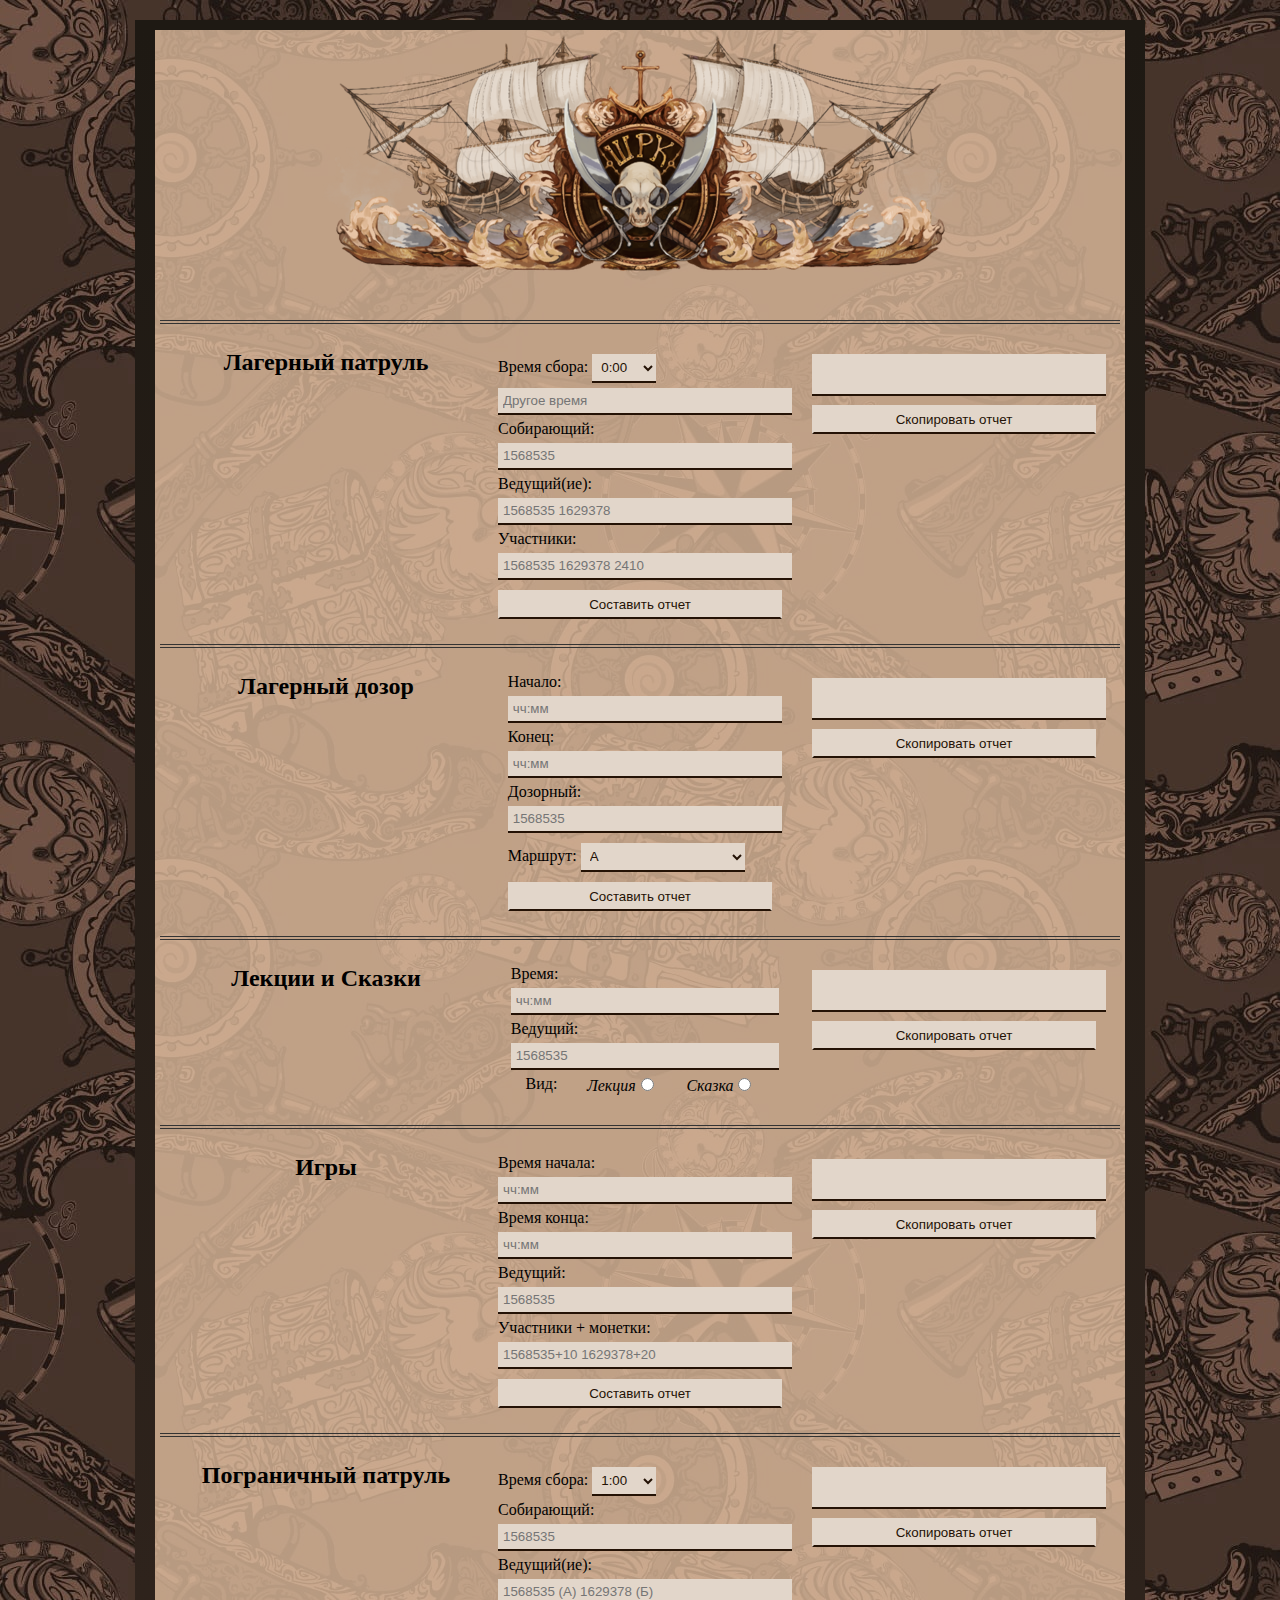
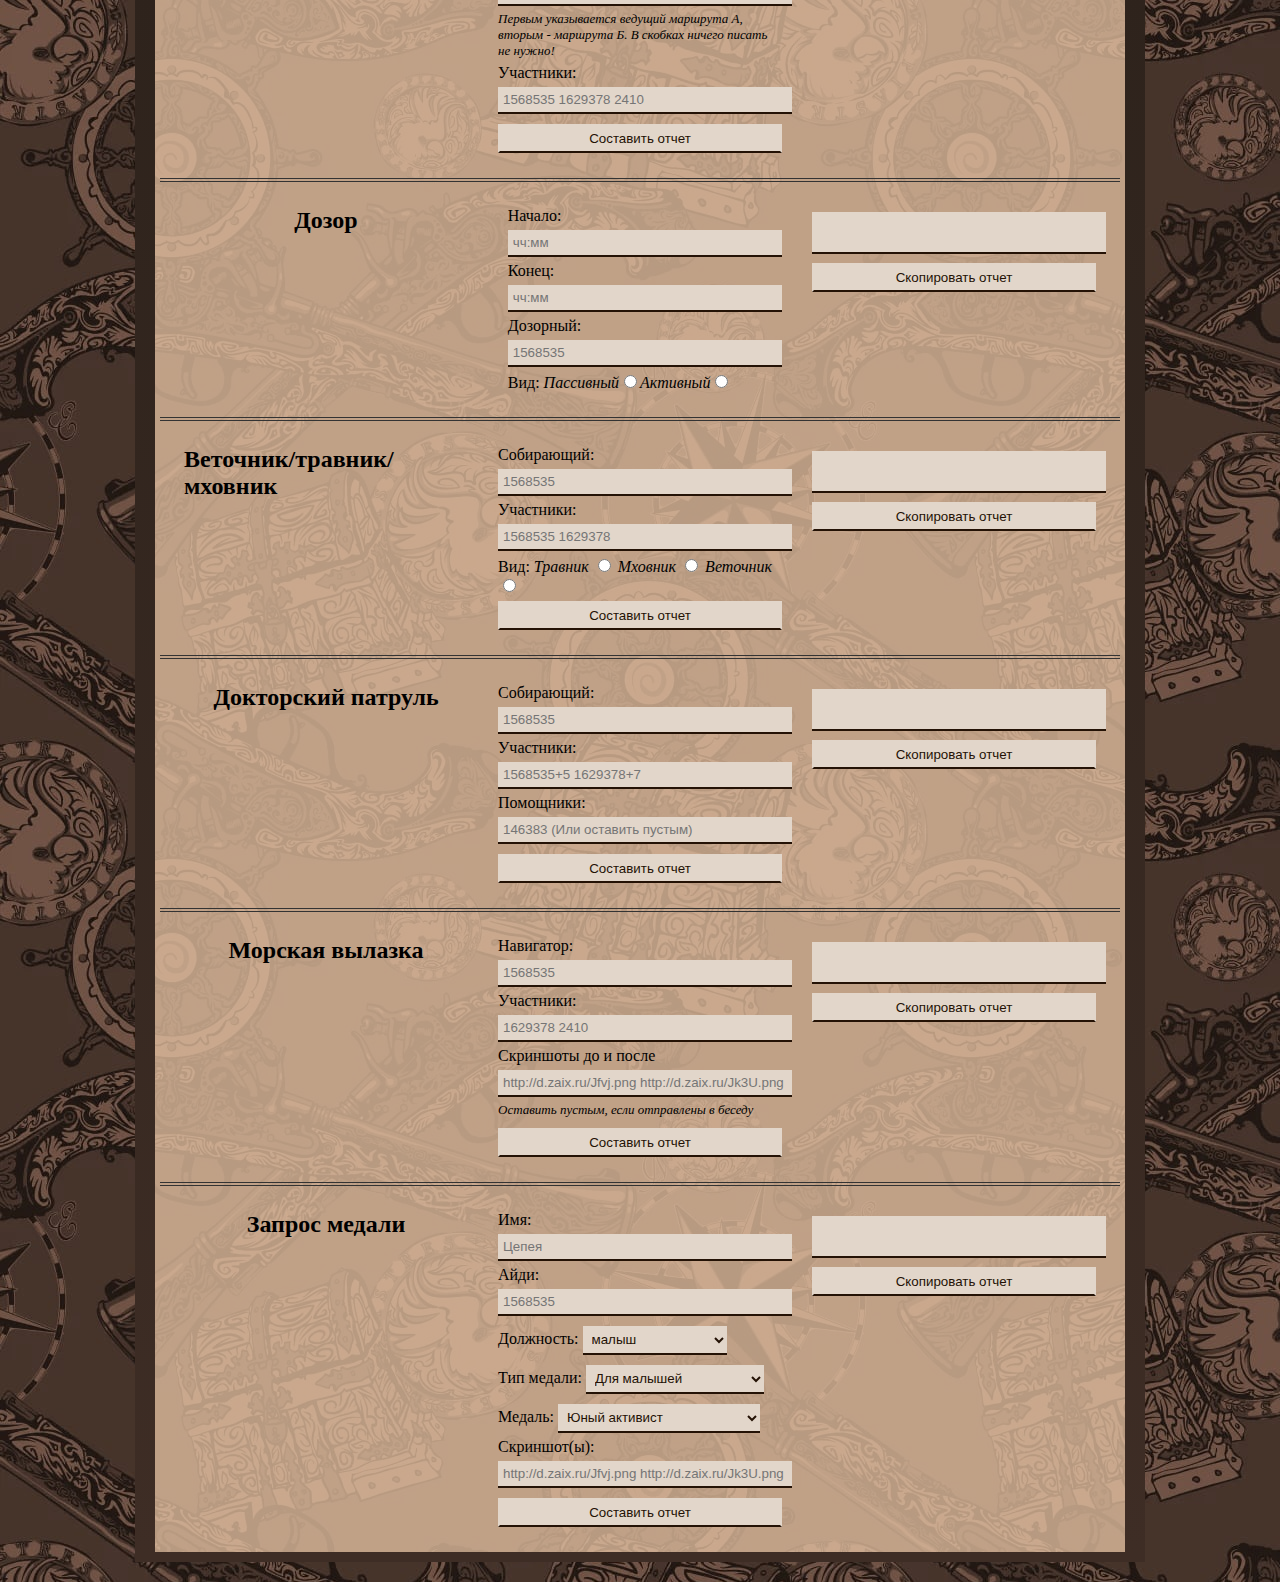
==== index.html @ 6988b965 "Add files via upload" ====
<!DOCTYPE html>
<html lang="en">
<head>
   <meta charset="UTF-8">
   <meta name="viewport" content="width=device-width, initial-scale=1.0">
   <title>Отчеты</title>
   <link rel="stylesheet" type="text/css" href="style.css">
</head>
<body>

<div class="main">
   <img src="img/logo.png">
   <hr>
<div class="contaner patrol"><h2>Лагерный патруль</h2>
   <div class="report">
      <label>Время сбора: <select id="time"></select><input id ='another-time' type="text" placeholder="Другое время"></label>
      <label>Собирающий: <input id='collect' type='text' placeholder="1568535"></label>
      <label>Ведущий(ие): <input id="leader" type="text" placeholder="1568535 1629378"></label>
      <label id="party-label">Участники: <input id='part' type="text" placeholder="1568535 1629378 2410"></label>
      <button id="pat-ok">Составить отчет</button>
   </div>
   <div>
      <textarea id="pat-report-rez"></textarea>
      <button id="pat-copy">Скопировать отчет</button>
   </div>
</div>
<hr>
<div class="contaner watch"><h2>Лагерный дозор</h2>
   <div class="report">
      <label>Начало: <input type="text" id="watch-start" placeholder="чч:мм"></label>
      <label>Конец: <input type="text" id="watch-end" placeholder="чч:мм"></label>
      <label>Дозорный: <input type='text' id='watcher-input' placeholder="1568535"></label>
      <label>Маршрут: <select id="watch-path"><option>A</option><option>Б</option><option>без деления на ветви</option></select></label>
      <button id="watch-ok">Составить отчет</button>
   </div>
   <div>
      <textarea id="watch-rep-rez"></textarea>
      <button id="watch-copy">Скопировать отчет</button>
   </div>
</div>
<hr>
<div class="contaner lecture"><h2>Лекции и Сказки</h2>
   <div class="report">
      <label>Время: <input type="text" id="lec-time" placeholder="чч:мм"></label>
      <label>Ведущий: <input type="text" id="lec-id" placeholder="1568535"></label>
      <span class="lec-st">Вид: <label>Лекция<input id="lec-sel" type="radio" name="what-tell" value="лекция"></label><label>Сказка<input id="st-sel" type="radio" name="what-tell" value="сказка"></label></span>
      <label class="hidden lec">Тема лекции/сказки: <input class="hidden" id="st-name" type="text" placeholder="Название сказки"><select class="hidden" id="lec-name"></select></label>
      <label class="hidden lec">Участники + монетки: <input type="text" id="lec-party" placeholder="1568535+10 1629378+20"></label>
      <button class="hidden lec" id="lec-ok">Составить отчет</button>
   </div>
   <div>
      <textarea id="lec-rep-rez"></textarea>
      <button id="lec-copy">Скопировать отчет</button>
   </div>
</div> 
<hr>
<div class="contaner games"><h2>Игры</h2>
   <div class="report">
      <label>Время начала: <input type="text" id="g-start" placeholder="чч:мм"></label>
      <label>Время конца: <input type="text" id="g-end" placeholder="чч:мм"></label>
      <label>Ведущий: <input type="text" id="g-id" placeholder="1568535"></label>
      <label>Участники + монетки: <input type="text" id="g-party" placeholder="1568535+10 1629378+20"></label>
      <button id="g-ok">Составить отчет</button>
   </div>
   <div>
      <textarea id="g-rep-rez"></textarea>
      <button id="g-copy">Скопировать отчет</button>
   </div>
</div> 
<hr>
<div class="contaner patrol"><h2>Пограничный патруль</h2>
   <div class="report">
      <label>Время сбора: <select id="v-time"></select></label>
      <label>Собирающий: <input id='v-collect' type='text' placeholder="1568535"></label>
      <label>Ведущий(ие): <input id="v-leader" type="text" placeholder="1568535 (А) 1629378 (Б)"></label>
      <span class="tooltip">Первым указывается ведущий маршрута А, вторым - маршрута Б. В скобках ничего писать не нужно!</span>
      <label id="v-party-label">Участники: <input id='v-part' type="text" placeholder="1568535 1629378 2410"></label>
      <button id="v-pat-ok">Составить отчет</button>
   </div>
   <div>
      <textarea id="v-pat-report-rez"></textarea>
      <button id="v-pat-copy">Скопировать отчет</button>
   </div>
</div>
<hr>
<div class="contaner doz"><h2>Дозор</h2>
   <div class="report">
      <label>Начало: <input type="text" id="d-start" placeholder="чч:мм"></label>
      <label>Конец: <input type="text" id="d-end" placeholder="чч:мм"></label>
      <label>Дозорный: <input id='der-input' type='text' placeholder="1568535"></label>
      <span class="d-st">Вид: <label><i>Пассивный</i><input id="pas-sel" type="radio" name="what-d" value="pas"></label><label><i>Активный</i><input id="act-sel" type="radio" name="what-d" value="act"></label></span>
      <label id="pas-path" class="hidden">Локация: <select id="pas-d-path"><option>Дыра в Корабле</option><option>Извилистая тропа</option><option>Тихий залив</option><option>Непроходимая глушь</option></select></label>
      <label id="act-path" class="hidden">Маршрут: <select id="act-d-path"><option>Маршрут А</option><option>Маршрут Б</option><option>Маршрут В</option></select></label>
      <button class="hidden" id="d-ok">Составить отчет</button>
   </div>
   <div>
      <textarea id="d-rep-rez"></textarea>
      <button id="d-copy">Скопировать отчет</button>
   </div>
</div>
<hr>
<div class="contaner trav"><h2>Веточник/травник/мховник</h2>
   <div class="report">
      <label>Собирающий: <input id='trav-col' type='text' placeholder="1568535"></label>
      <label>Участники: <input id="trav-p" type="text" placeholder="1568535 1629378"></label>
      <span>Вид:
         <label><i>Травник</i> <input type="radio" value="травнике" name="trav-w"></label>
         <label><i>Мховник</i> <input type="radio" value="мховнике" name="trav-w"></label>
         <label><i>Веточник</i> <input type="radio" value="веточнике" name="trav-w"></label>
      </span>
      <button id="trav-ok">Составить отчет</button>
   </div>
   <div>
      <textarea id="trav-rep-rez"></textarea>
      <button id="trav-copy">Скопировать отчет</button>
   </div>
</div>
<hr>
<div class="contaner doc"><h2>Докторский патруль</h2>
   <div class="report">
      <label>Собирающий: <input id="doc-col" type="text" placeholder="1568535"></label>
      <label>Участники: <input id="doc-p" type="text" placeholder="1568535+5 1629378+7"></label>
      <label>Помощники: <input id="doc-pom" type="text" placeholder="146383 (Или оставить пустым)"></label>
      <button id="doc-ok">Составить отчет</button>
   </div>
   <div>
      <textarea id="doc-rep-rez"></textarea>
      <button id="doc-copy">Скопировать отчет</button>
   </div>
</div>
<hr>
<div class="contaner"><h2>Морская вылазка</h2>
   <div class="report">
      <label>Навигатор: <input id="nav-id" type="text" placeholder="1568535"></label>
      <label>Участники: <input id="nav-party" type="text" placeholder="1629378 2410"></label>
      <label>Скриншоты до и после <input id="nav-scr" type="text" placeholder="http://d.zaix.ru/Jfvj.png http://d.zaix.ru/Jk3U.png"></label>
      <span class="tooltip">Оставить пустым, если отправлены в беседу</span>
      <button id="nav-ok">Составить отчет</button>
   </div>
   <div>
      <textarea id="nav-rep-rez"></textarea>
      <button id="nav-copy">Скопировать отчет</button>
   </div>
</div>
<hr>
<div class="contaner"><h2>Запрос медали</h2>
   <div class="report">
      <label>Имя: <input id="medal-name" type="text" placeholder="Цепея"></label>
      <label>Айди: <input id="medal-id" type="text" placeholder="1568535"></label>
      <label>Должность: <select id="medal-d">
         <option>малыш</option>
         <option>малыш-топотушка</option>
         <option>юнга</option>
         <option>матрос</option>
         <option>старший матрос</option>
      </select></label>
      <label>Тип медали: <select id="medal-gr"></select></label>
      <label class="medal" id = "Для малышей">Медаль: <select></select></label>
      <label class="hidden medal" id = "За навыки">Медаль: <select></select></label>
      <label class="hidden medal" id = "Каратели">Медаль: <select></select></label>
      <label class="hidden medal" id = "Связанные со сферами">Медаль: <select></select></label>
      <label class="hidden medal" id = "Связанные с отрядами">Медаль: <select></select></label>
      <label class="hidden medal" id = "Остальные медали">Медаль: <select></select></label>
      <label class="hidden medal" id = "Отрядные медали">Медаль: <select></select></label>
      <label>Скриншот(ы): <input type="text" id="m-scr" placeholder="http://d.zaix.ru/Jfvj.png http://d.zaix.ru/Jk3U.png"></label>
      <button id="m-ok">Составить отчет</button>
   </div>
   <div>
      <textarea id="m-rep-rez"></textarea>
      <button id="m-copy">Скопировать отчет</button>
   </div>
   </div>
</div>

</div>

<script src="отчеты.js"></script>
</body>
</html>
---- style.css ----
body {
   margin: 0; padding: 0;
   background-image: url(img/46bd986038ce.png);
}
h1, h2, h3 {
   margin: 0; padding: 0;
}
input[type=text], textarea{
   resize: none;
   width: 100%;
   background-color: #e2d6ca;
   color: #241205;
   margin-top: 5px;
   border: none; border-bottom: #241205 2px solid;
   padding: 5px;
}
input[type=radio] {
   accent-color: #241205;
   background-color: #e2d6ca;
}
select, option {
   background-color: #e2d6ca;
   color: #241205;
   margin-top: 5px;
   border: none; border-bottom: #241205 2px solid;
   padding: 5px;
}
img {
   margin-bottom: 20px;
}
hr {
   margin-top: 25px; margin-bottom: 25px;
   height: 2px; width: 100%;
   border: none;
	border-top: 1px solid #333;
	border-bottom: 1px solid #333;
}
.hidden {
   position: absolute;
   width: 1px;
   height: 1px;
   margin: -1px;
   border: 0;
   padding: 0;
   white-space: nowrap;
   clip-path: inset(100%);
   clip: rect(0 0 0 0);
   overflow: hidden;
 }

.main {
   border-left: solid 20px transparent; border-right: solid 20px transparent;
   border-top: solid 10px transparent; border-bottom: solid 10px transparent;
   border-image: linear-gradient(#1e1913 , #3e2d25); 
   border-image-slice: 1; 
   width: 75%; margin: auto;
   margin-top: 20px; margin-bottom: 20px;
   background-color: #e5c2a2c4;
   padding: 5px; padding-top: 0; padding-bottom: 25px;
   display: flex; flex-direction: column; justify-content: space-around; align-items: center
}

.contaner {
   width: 95%; margin: auto;
   display: grid; grid-template-columns: repeat(3, 1fr);
   justify-items: center;
   gap: 30px;
   /* display: flex; flex-direction: row; justify-content: space-around; align-items: center */
}
.contaner button {
   width: 100%;
   background-color: #e2d6ca;
   color: #241205;
   margin-top: 5px;
   border: 2px solid transparent; border-bottom: #241205 2px solid;
   padding: 5px;
}
.contaner button:hover {
   background-color: #c4986e;
   border:#241205 2px solid;
   transform: scale(110%);
}

div.report {
   display: flex; flex-direction: column;
}
div.report label {
   margin-bottom: 5px;
}

.lec-st {
   display: flex; justify-content: space-around;
}
.lec-st label {
   font-style: italic;
}

.tooltip {
   font-style: italic;
   font-size: small;
   margin-bottom: 5px;
}

@media(max-width: 1040px){
   h1, h2, h3 {
      margin-bottom: 20px;
   }
   div {
      box-sizing: border-box;
   }
   img {
      max-width: 100%;
   }
   input[type=text], textarea {
      max-width: 100%;
   }
   .main {
      width: 100%;
   }
   .contaner {
      display: block;
   }
}
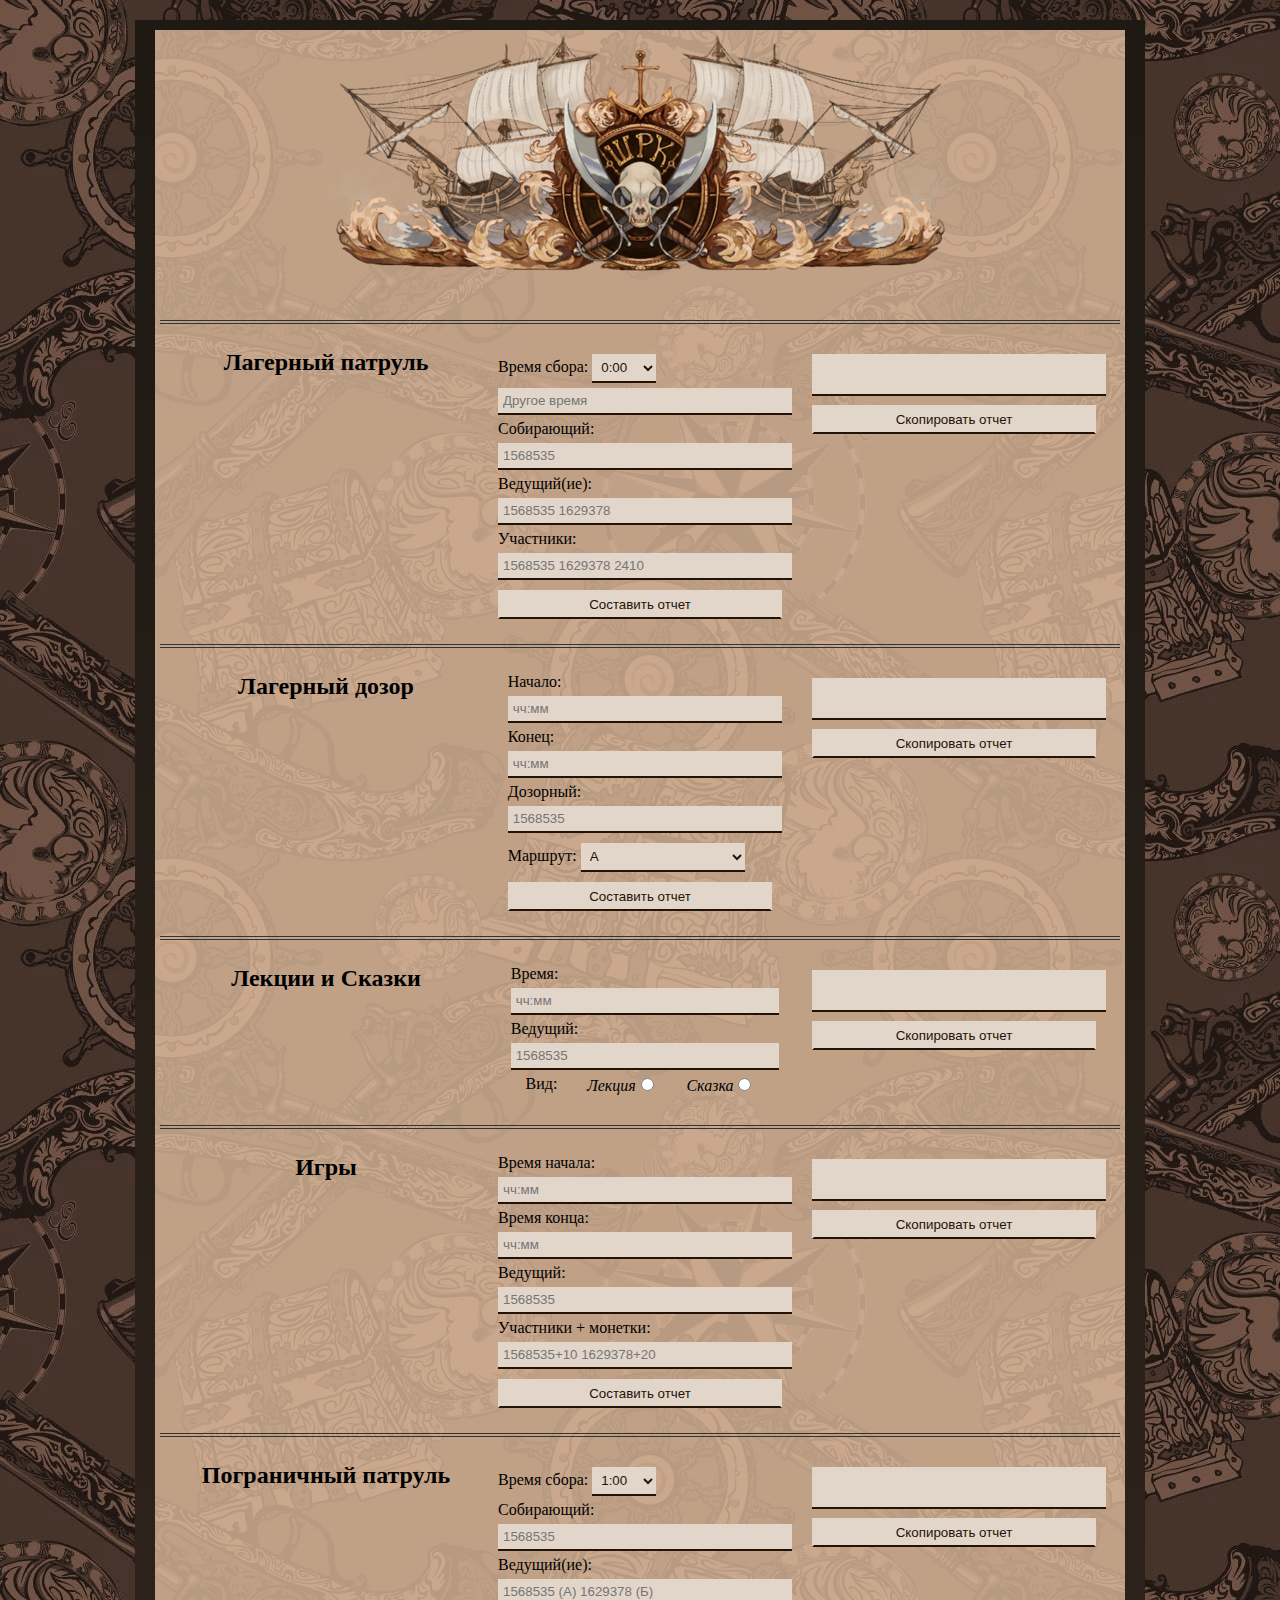
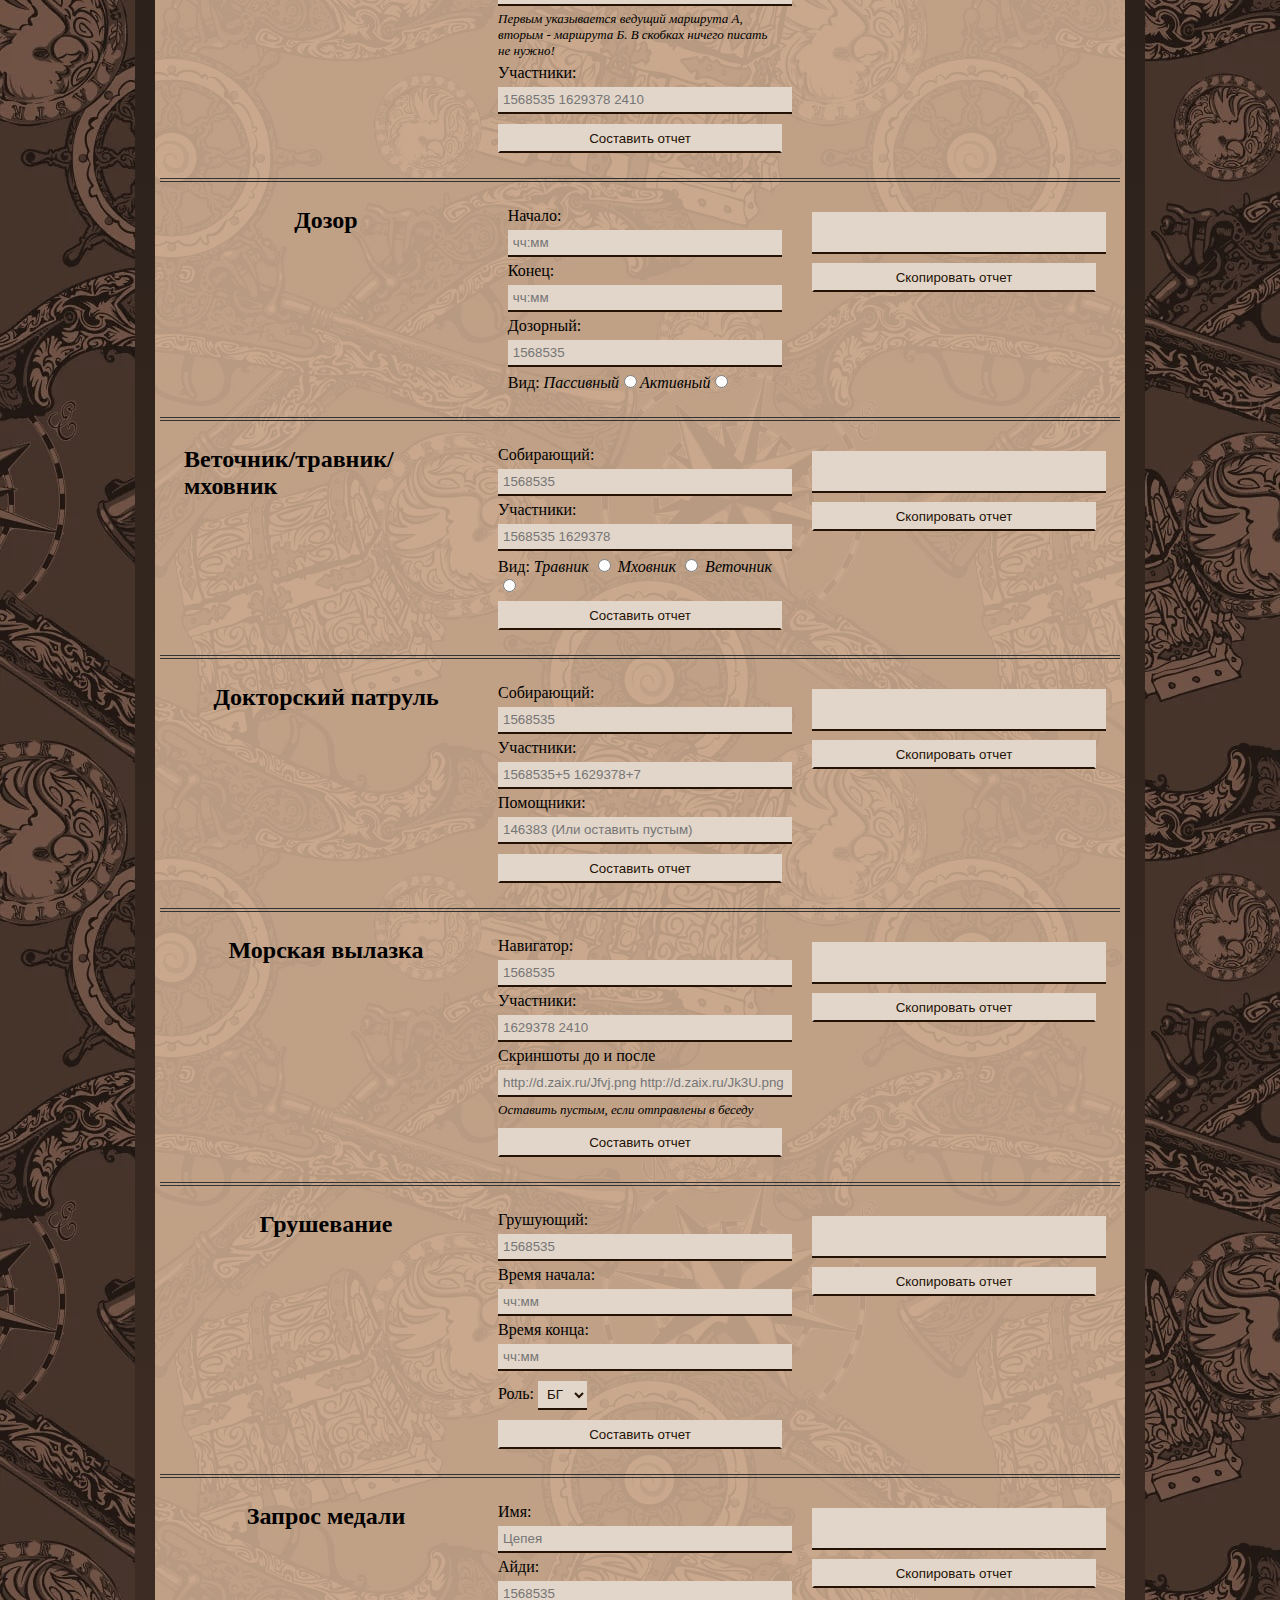
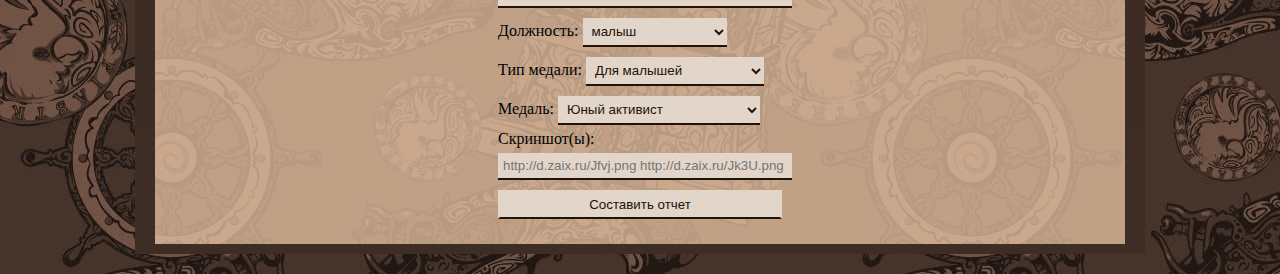
==== commit a2c6836e: "Add files via upload" ====
--- a/index.html
+++ b/index.html
@@ -140,6 +140,28 @@
    <div>
       <textarea id="nav-rep-rez"></textarea>
       <button id="nav-copy">Скопировать отчет</button>
+   </div>
+</div>
+<hr>
+<div class="contaner"><h2>Грушевание</h2>
+   <div class="report">
+      <label>Грушующий: <input id="grush-id" type="text" placeholder="1568535"></label>
+      <label>Время начала: <input id="grush-start" type="text" placeholder="чч:мм"></label>
+      <label>Время конца: <input id="grush-end" type="text" placeholder="чч:мм"></label>
+      <label>Роль: <select id="grush-role">
+         <option>БГ</option>
+         <option>МГ</option>
+         <option>ОГ</option>
+      </select></label>
+      <label class="hidden" id = 'grush-m-h'>Для МГ: <select id="grush-m">
+         <option>МО</option>
+         <option>МР</option>
+      </select></label>
+      <button id="grush-ok">Составить отчет</button>
+   </div>
+   <div>
+      <textarea id="grush-rep-rez"></textarea>
+      <button id="grush-copy">Скопировать отчет</button>
    </div>
 </div>
 <hr>
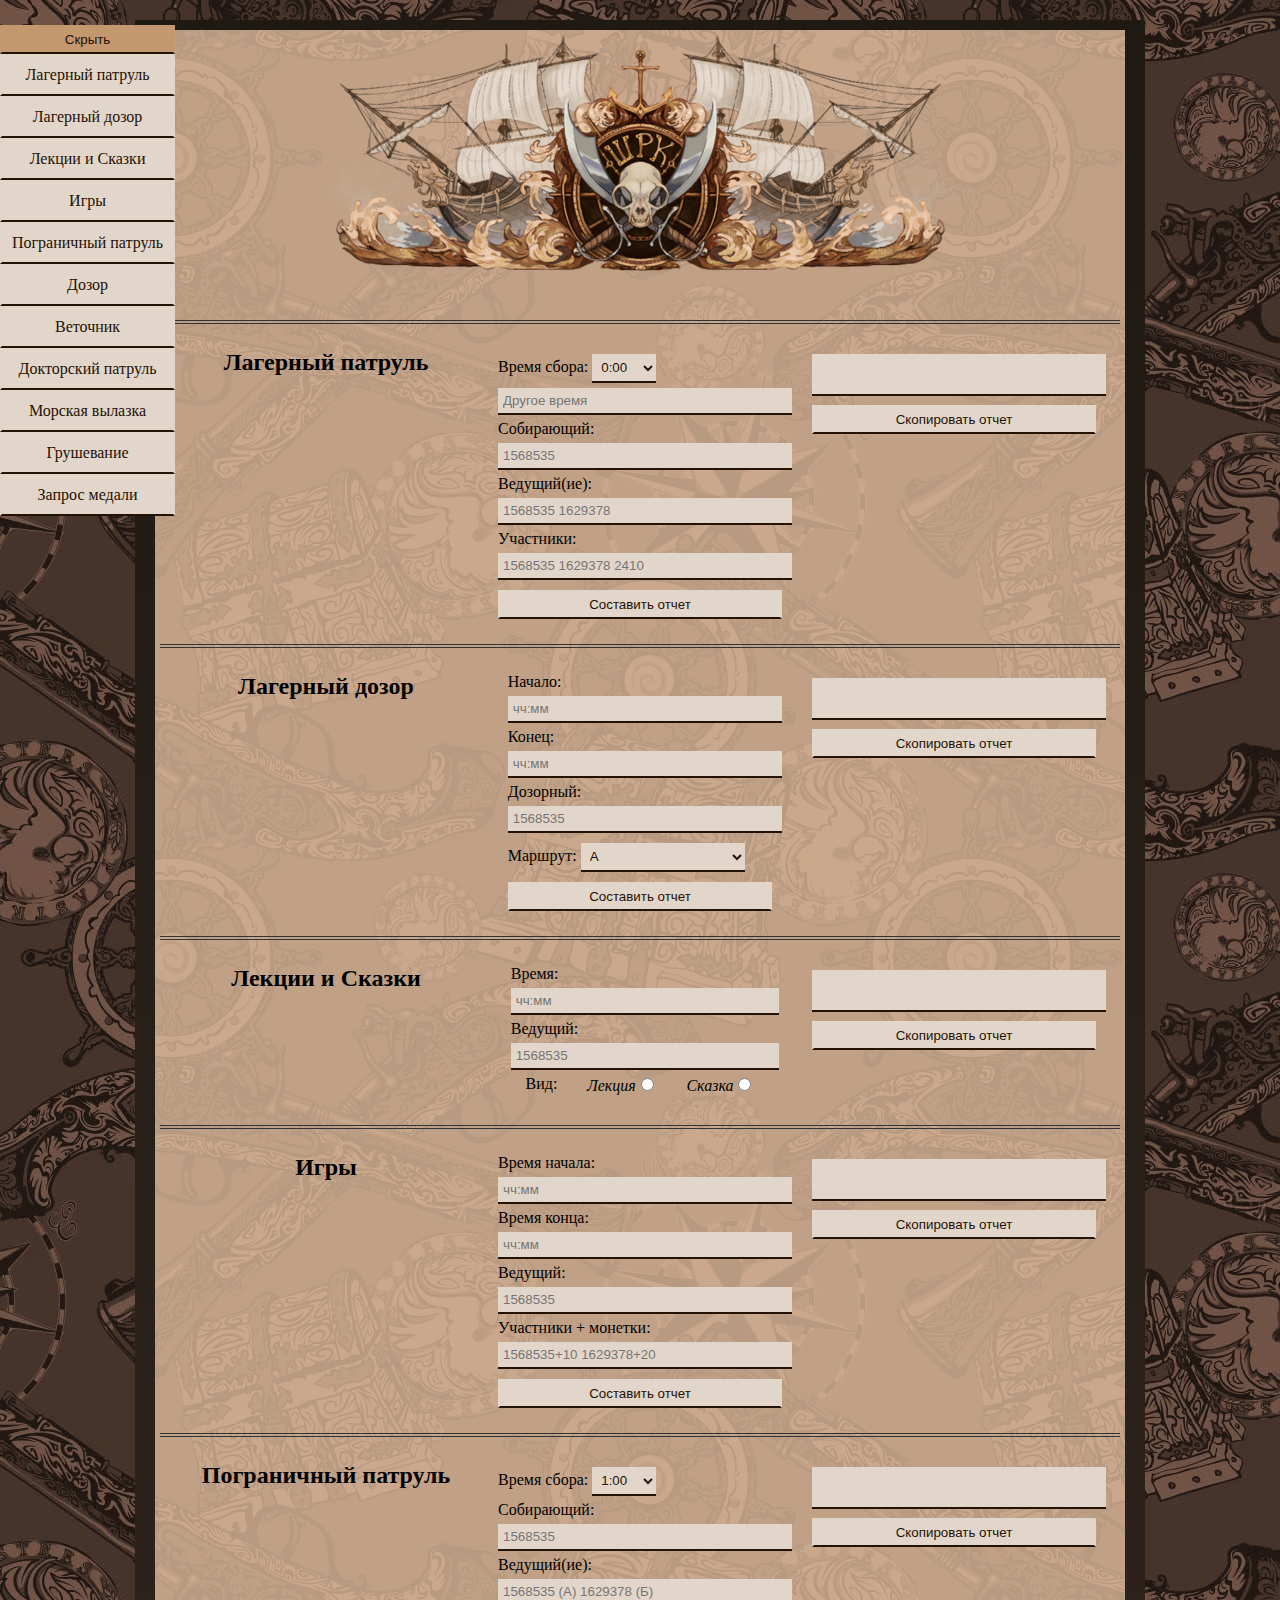
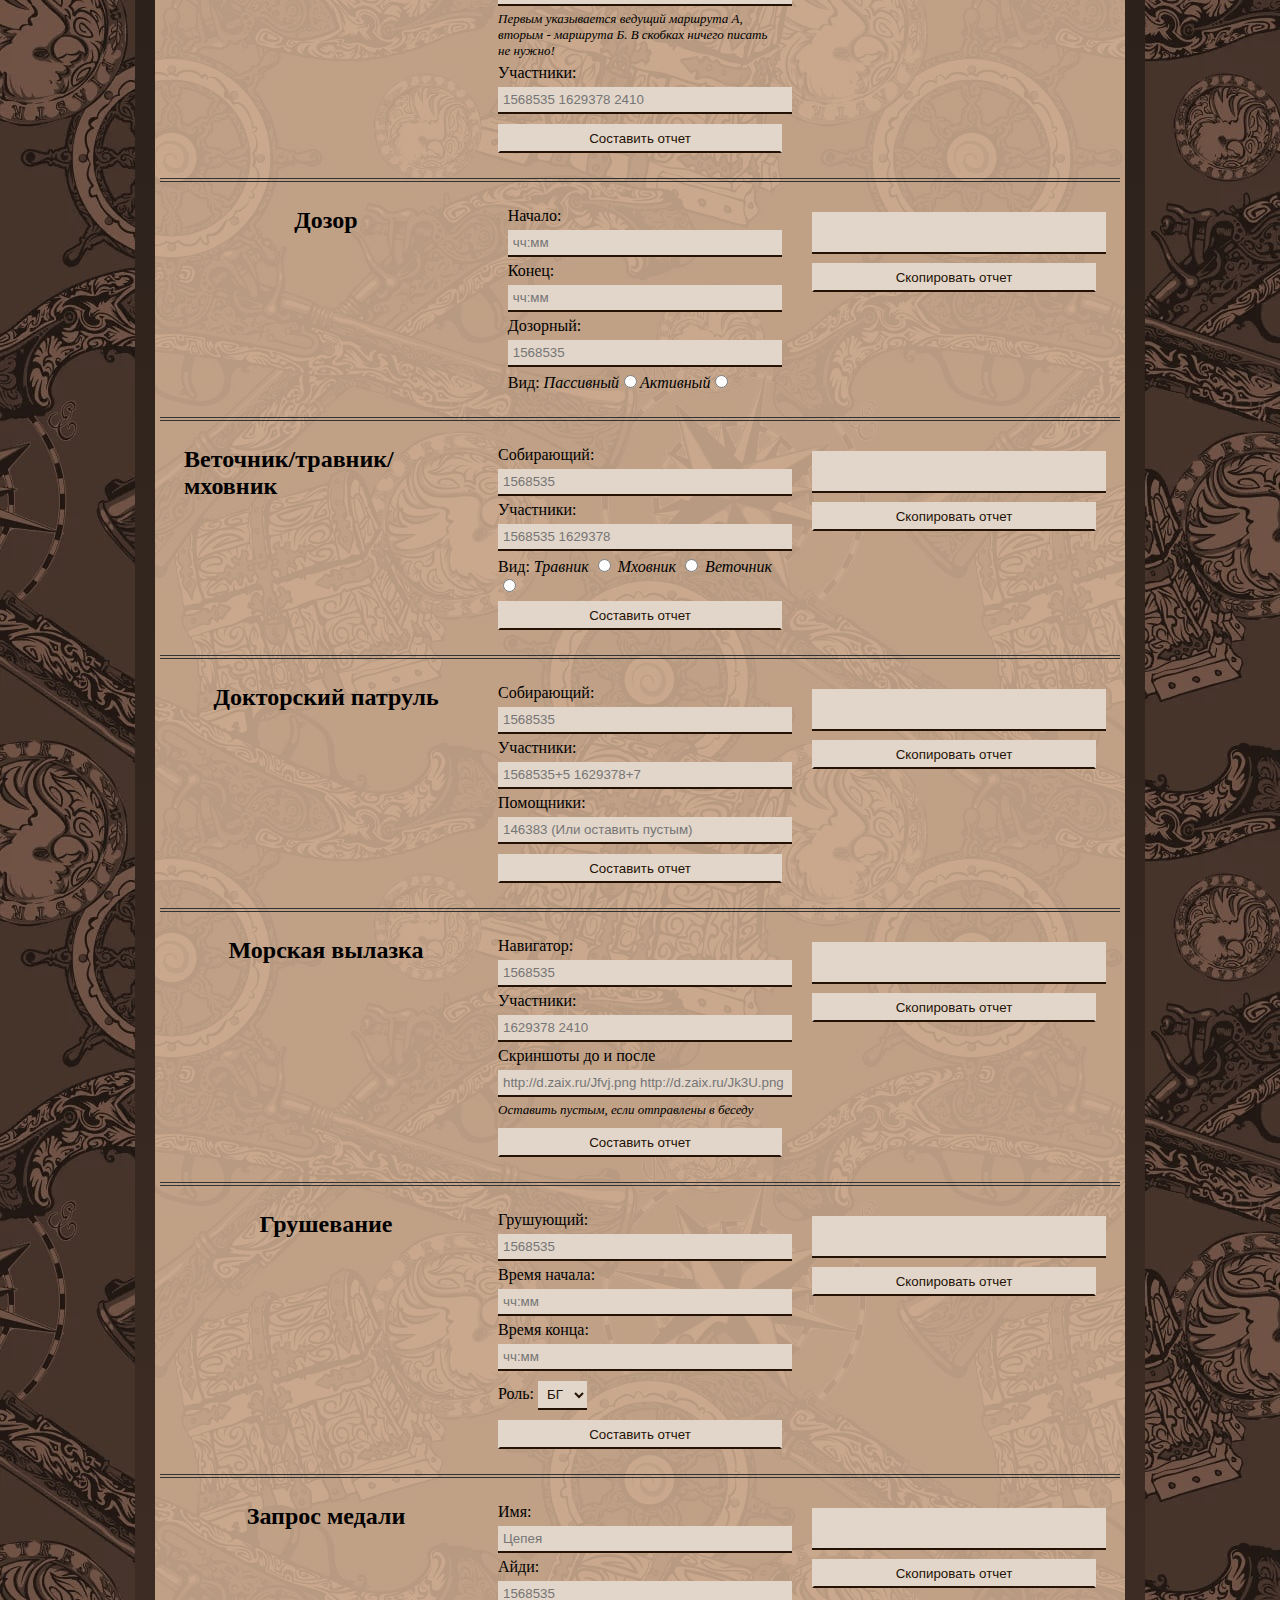
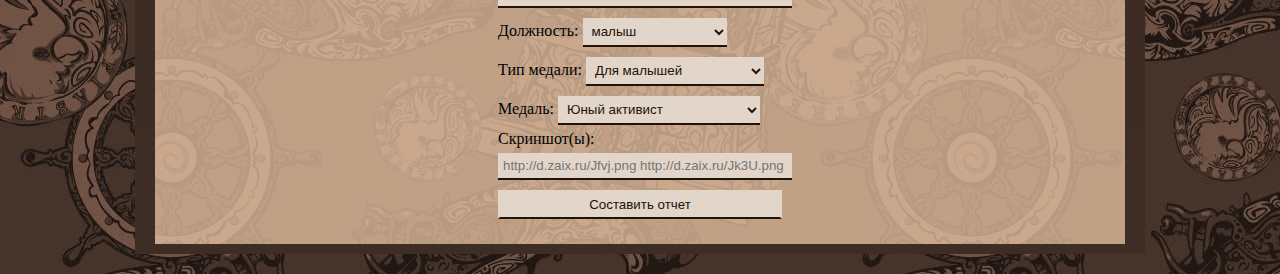
==== commit 2e6d902f: "Add files via upload" ====
--- a/index.html
+++ b/index.html
@@ -7,11 +7,25 @@
    <link rel="stylesheet" type="text/css" href="style.css">
 </head>
 <body>
+   <ul class="nav">
+      <button>Скрыть</button>
+      <li><a href="#Лагерный патруль">Лагерный патруль</a></li>
+      <li><a href="#Лагерный дозор">Лагерный дозор</a></li>
+      <li><a href="#Лекции и Сказки">Лекции и Сказки</a></li>
+      <li><a href="#Игры">Игры</a></li>
+      <li><a href="#Пограничный патруль">Пограничный патруль</a></li>
+      <li><a href="#Дозор">Дозор</a></li>
+      <li><a href="#Веточник">Веточник</a></li>
+      <li><a href="#Докторский патруль">Докторский патруль</a></li>
+      <li><a href="#Морская вылазка">Морская вылазка</a></li>
+      <li><a href="#Грушевание">Грушевание</a></li>
+      <li><a href="#Запрос медали">Запрос медали</a></li>
+   </ul>
 
 <div class="main">
    <img src="img/logo.png">
    <hr>
-<div class="contaner patrol"><h2>Лагерный патруль</h2>
+<div class="contaner patrol"><h2 id="Лагерный патруль">Лагерный патруль</h2>
    <div class="report">
       <label>Время сбора: <select id="time"></select><input id ='another-time' type="text" placeholder="Другое время"></label>
       <label>Собирающий: <input id='collect' type='text' placeholder="1568535"></label>
@@ -25,7 +39,7 @@
    </div>
 </div>
 <hr>
-<div class="contaner watch"><h2>Лагерный дозор</h2>
+<div class="contaner watch"><h2 id="Лагерный дозор">Лагерный дозор</h2>
    <div class="report">
       <label>Начало: <input type="text" id="watch-start" placeholder="чч:мм"></label>
       <label>Конец: <input type="text" id="watch-end" placeholder="чч:мм"></label>
@@ -39,7 +53,7 @@
    </div>
 </div>
 <hr>
-<div class="contaner lecture"><h2>Лекции и Сказки</h2>
+<div class="contaner lecture"><h2 id="Лекции и Сказки">Лекции и Сказки</h2>
    <div class="report">
       <label>Время: <input type="text" id="lec-time" placeholder="чч:мм"></label>
       <label>Ведущий: <input type="text" id="lec-id" placeholder="1568535"></label>
@@ -54,7 +68,7 @@
    </div>
 </div> 
 <hr>
-<div class="contaner games"><h2>Игры</h2>
+<div class="contaner games"><h2 id="Игры">Игры</h2>
    <div class="report">
       <label>Время начала: <input type="text" id="g-start" placeholder="чч:мм"></label>
       <label>Время конца: <input type="text" id="g-end" placeholder="чч:мм"></label>
@@ -68,7 +82,7 @@
    </div>
 </div> 
 <hr>
-<div class="contaner patrol"><h2>Пограничный патруль</h2>
+<div class="contaner patrol"><h2 id="Пограничный патруль">Пограничный патруль</h2>
    <div class="report">
       <label>Время сбора: <select id="v-time"></select></label>
       <label>Собирающий: <input id='v-collect' type='text' placeholder="1568535"></label>
@@ -83,7 +97,7 @@
    </div>
 </div>
 <hr>
-<div class="contaner doz"><h2>Дозор</h2>
+<div class="contaner doz"><h2 id="Дозор">Дозор</h2>
    <div class="report">
       <label>Начало: <input type="text" id="d-start" placeholder="чч:мм"></label>
       <label>Конец: <input type="text" id="d-end" placeholder="чч:мм"></label>
@@ -99,7 +113,7 @@
    </div>
 </div>
 <hr>
-<div class="contaner trav"><h2>Веточник/травник/мховник</h2>
+<div class="contaner trav"><h2 id="Веточник">Веточник/травник/мховник</h2>
    <div class="report">
       <label>Собирающий: <input id='trav-col' type='text' placeholder="1568535"></label>
       <label>Участники: <input id="trav-p" type="text" placeholder="1568535 1629378"></label>
@@ -116,7 +130,7 @@
    </div>
 </div>
 <hr>
-<div class="contaner doc"><h2>Докторский патруль</h2>
+<div class="contaner doc"><h2 id="Докторский патруль">Докторский патруль</h2>
    <div class="report">
       <label>Собирающий: <input id="doc-col" type="text" placeholder="1568535"></label>
       <label>Участники: <input id="doc-p" type="text" placeholder="1568535+5 1629378+7"></label>
@@ -129,7 +143,7 @@
    </div>
 </div>
 <hr>
-<div class="contaner"><h2>Морская вылазка</h2>
+<div class="contaner"><h2 id="Морская вылазка">Морская вылазка</h2>
    <div class="report">
       <label>Навигатор: <input id="nav-id" type="text" placeholder="1568535"></label>
       <label>Участники: <input id="nav-party" type="text" placeholder="1629378 2410"></label>
@@ -143,7 +157,7 @@
    </div>
 </div>
 <hr>
-<div class="contaner"><h2>Грушевание</h2>
+<div class="contaner"><h2 id="Грушевание">Грушевание</h2>
    <div class="report">
       <label>Грушующий: <input id="grush-id" type="text" placeholder="1568535"></label>
       <label>Время начала: <input id="grush-start" type="text" placeholder="чч:мм"></label>
@@ -165,7 +179,7 @@
    </div>
 </div>
 <hr>
-<div class="contaner"><h2>Запрос медали</h2>
+<div class="contaner"><h2 id="Запрос медали">Запрос медали</h2>
    <div class="report">
       <label>Имя: <input id="medal-name" type="text" placeholder="Цепея"></label>
       <label>Айди: <input id="medal-id" type="text" placeholder="1568535"></label>
--- a/style.css
+++ b/style.css
@@ -101,6 +101,44 @@
    margin-bottom: 5px;
 }
 
+.nav {
+   position: fixed;
+   top: 20px; left: 0px;
+   list-style: none;
+   padding: 0;
+   margin: 0;
+}
+.nav li {
+   background-color: #e2d6ca;
+   /* margin-top: 5px; */
+   border: 2px solid transparent; border-bottom: #241205 2px solid;
+   padding: 10px;
+}
+.nav a {
+   display: block;
+   width: 100%;
+   color: #241205;
+   /* margin-top: 5px; */
+   text-decoration: none;
+   text-align: center;
+}
+.nav li:hover {
+   background-color: #c4986e;
+}
+.nav button {
+   background-color: #c4986e;
+   width: 100%;
+   color: #241205;
+   margin-top: 5px;
+   border: 2px solid transparent; border-bottom: #241205 2px solid;
+   padding: 5px;
+}
+.nav button:hover {
+   background-color: #e2d6ca;
+   border:#241205 2px solid;
+   transform: scale(110%);
+}
+
 @media(max-width: 1040px){
    h1, h2, h3 {
       margin-bottom: 20px;
@@ -120,4 +158,9 @@
    .contaner {
       display: block;
    }
+
+   .nav {
+      width: 100%;
+      top: 0px;
+   }
 }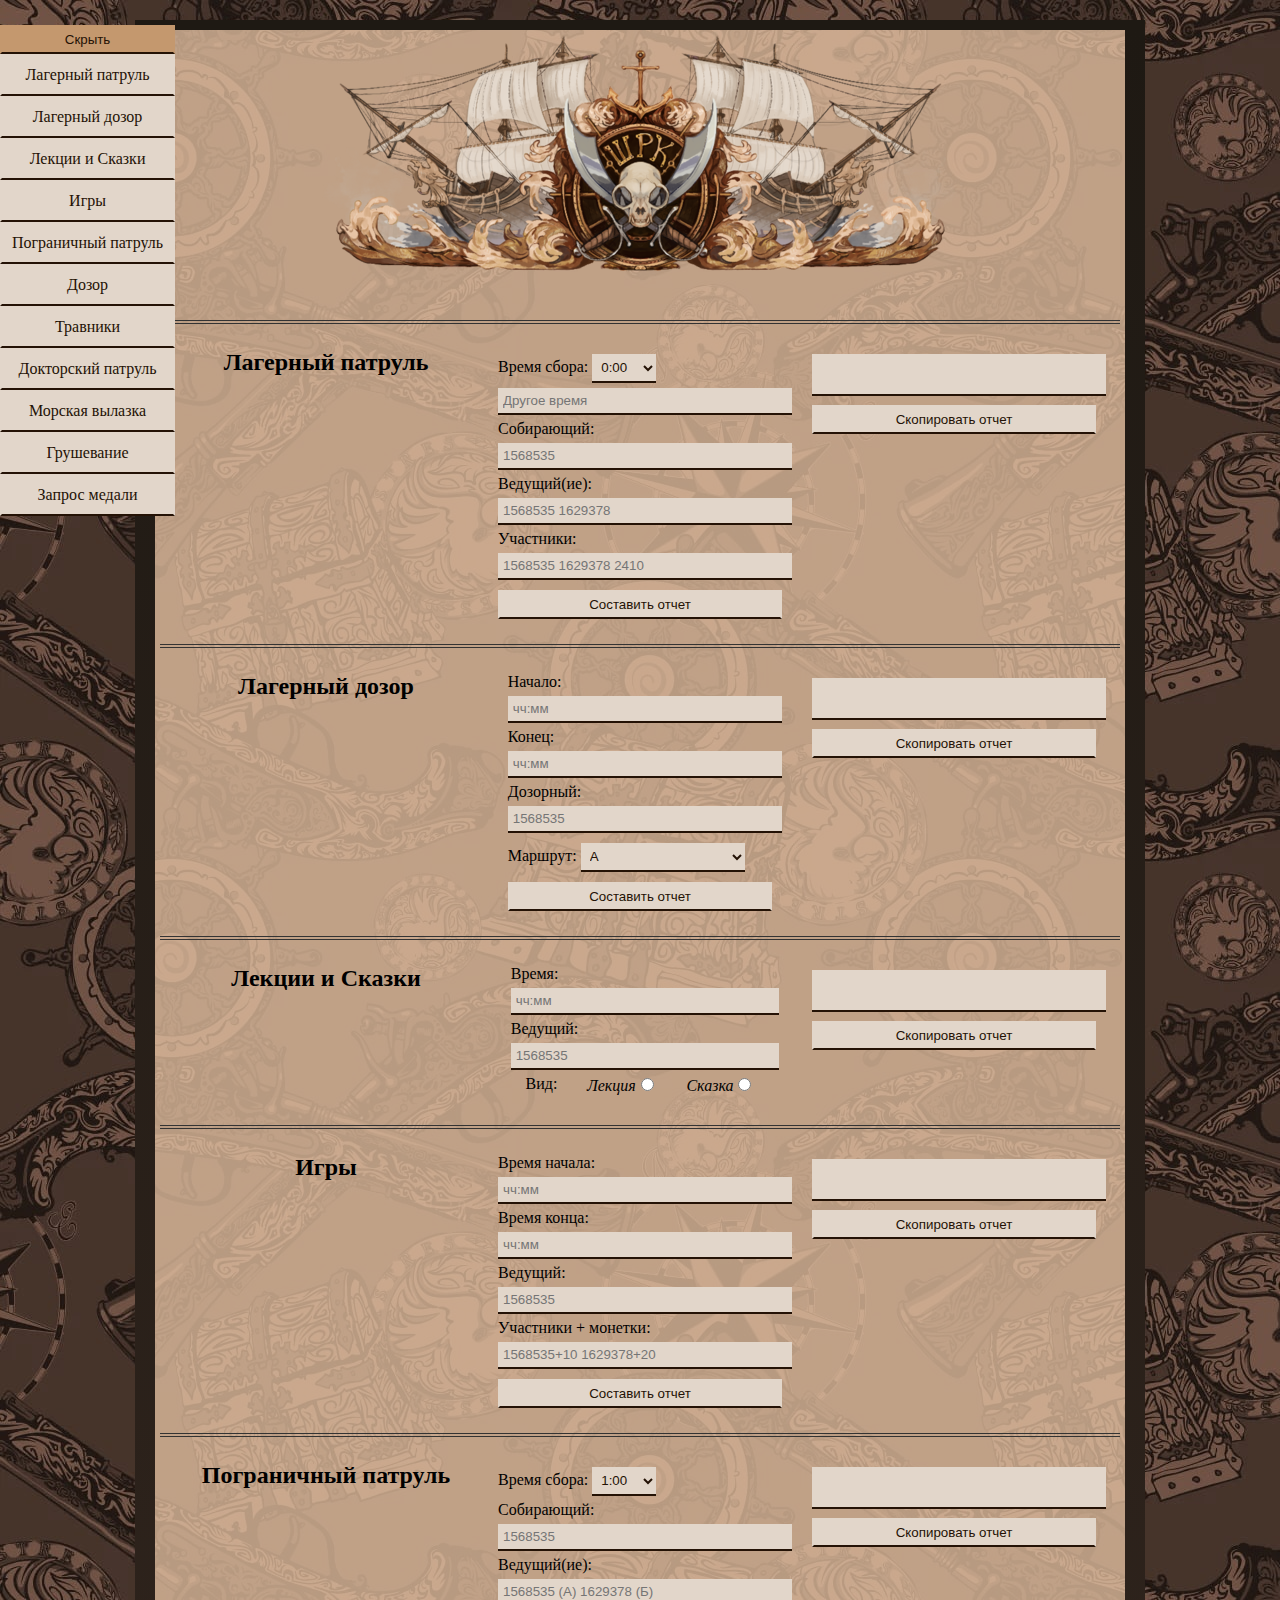
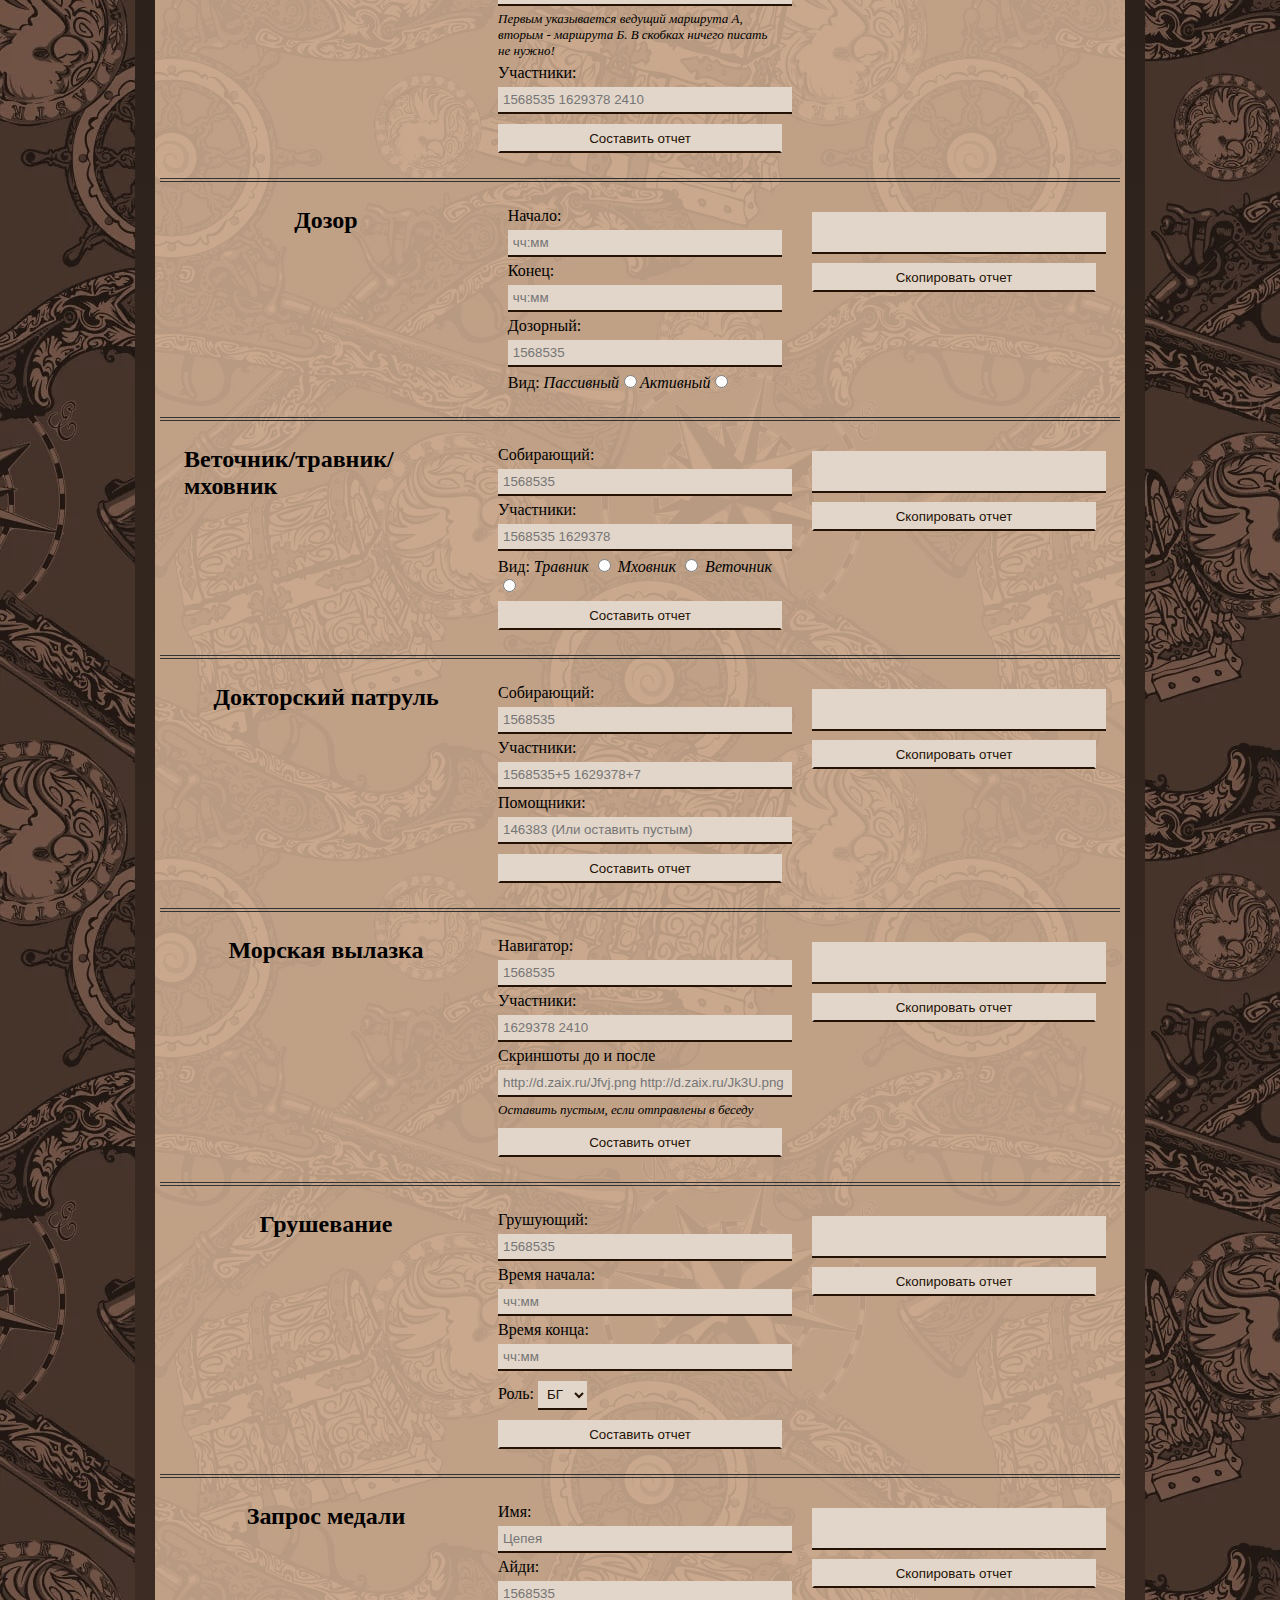
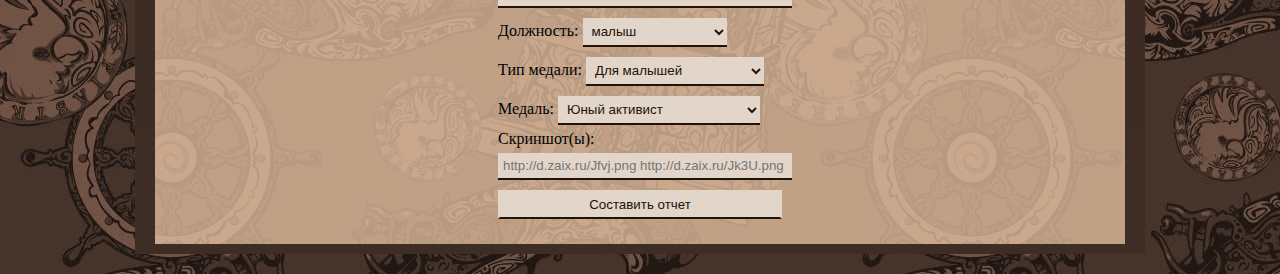
==== commit 09fc83a4: "Update index.html" ====
--- a/index.html
+++ b/index.html
@@ -15,7 +15,7 @@
       <li><a href="#Игры">Игры</a></li>
       <li><a href="#Пограничный патруль">Пограничный патруль</a></li>
       <li><a href="#Дозор">Дозор</a></li>
-      <li><a href="#Веточник">Веточник</a></li>
+      <li><a href="#Веточник">Травники</a></li>
       <li><a href="#Докторский патруль">Докторский патруль</a></li>
       <li><a href="#Морская вылазка">Морская вылазка</a></li>
       <li><a href="#Грушевание">Грушевание</a></li>
@@ -212,4 +212,4 @@
 
 <script src="отчеты.js"></script>
 </body>
-</html>+</html>
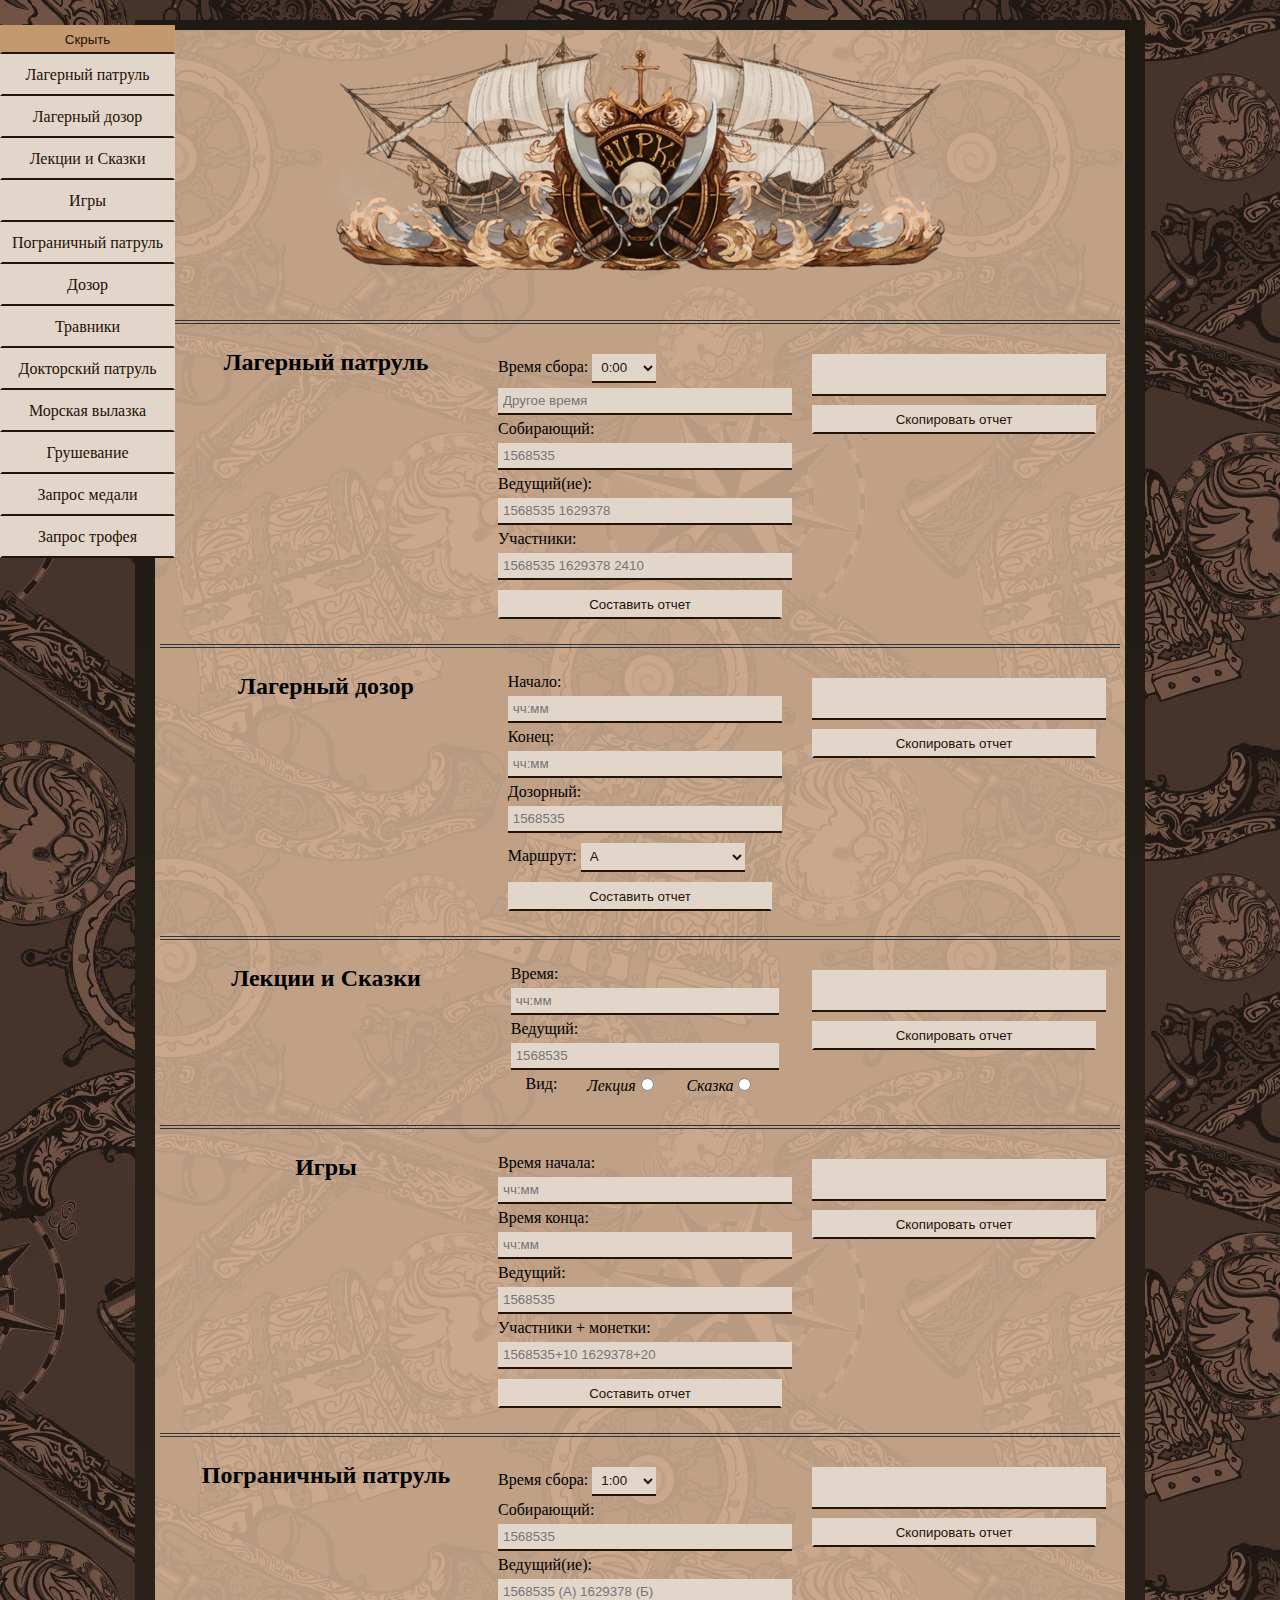
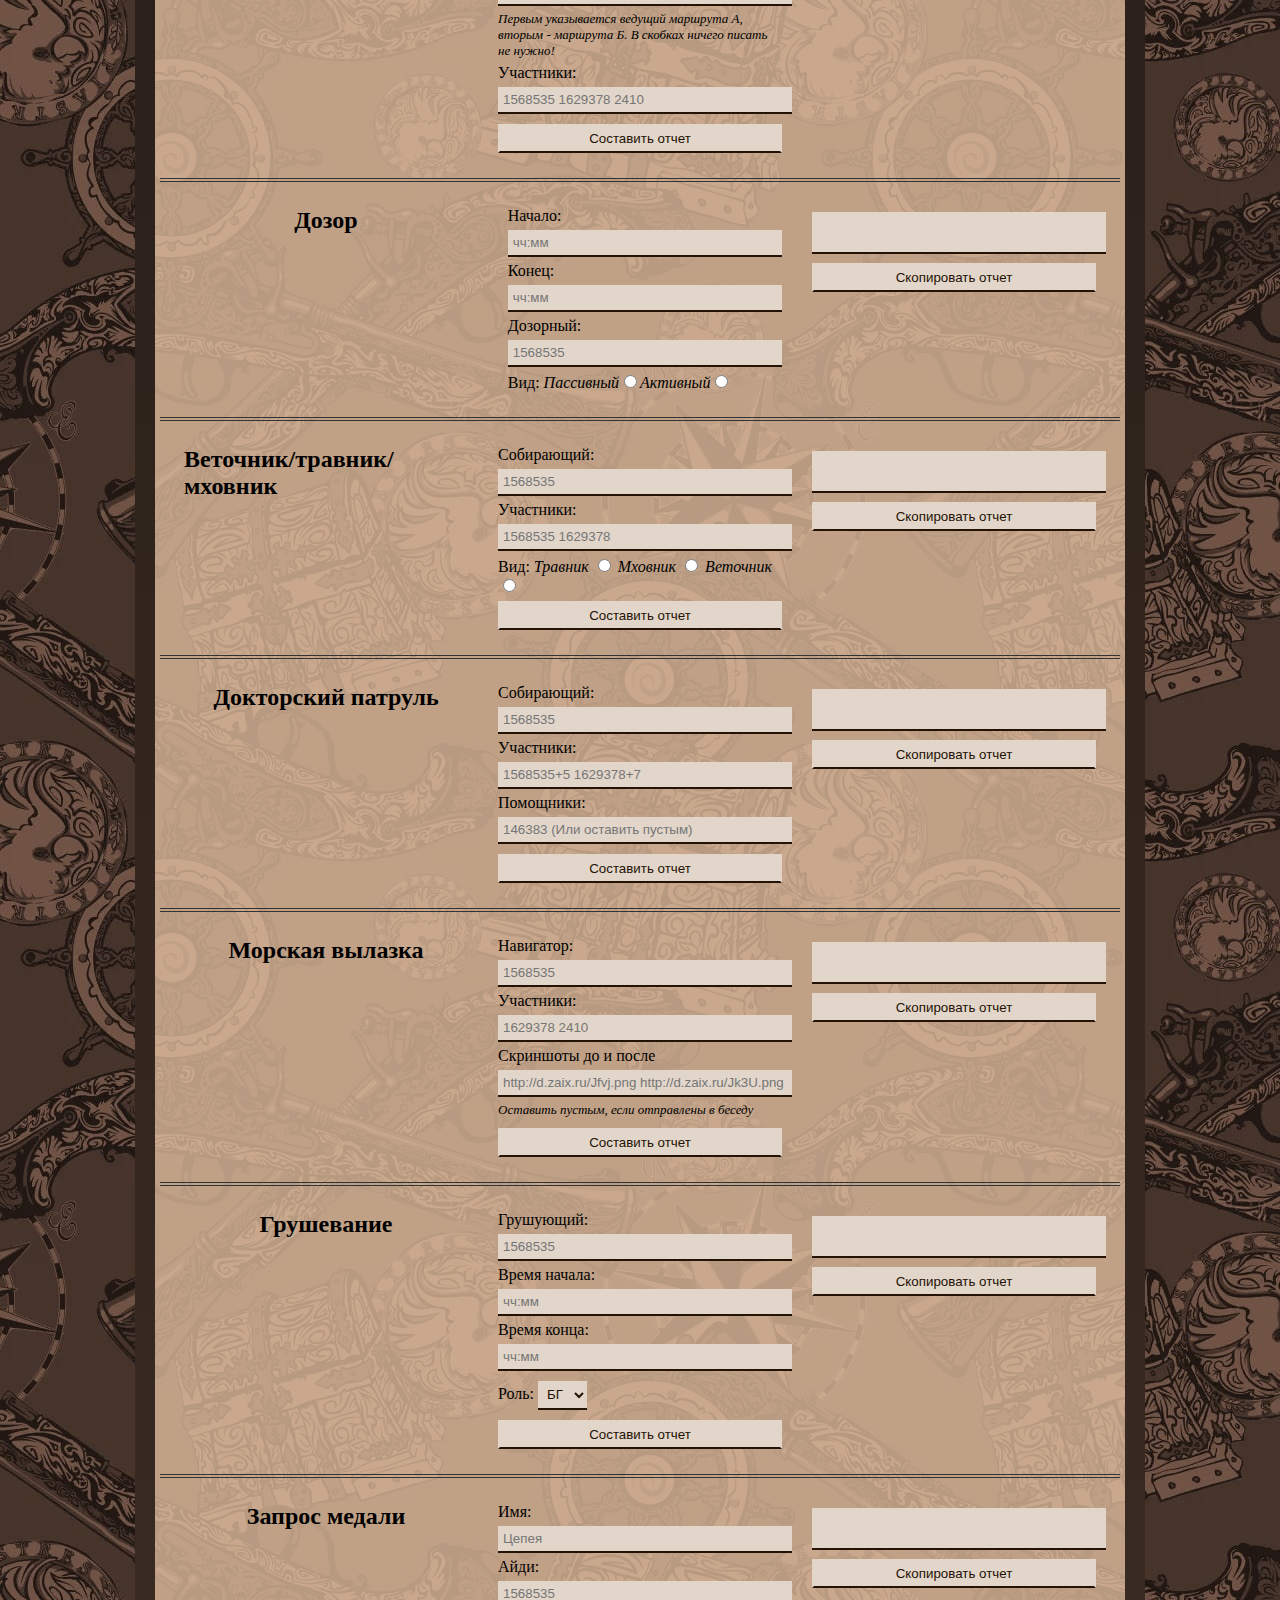
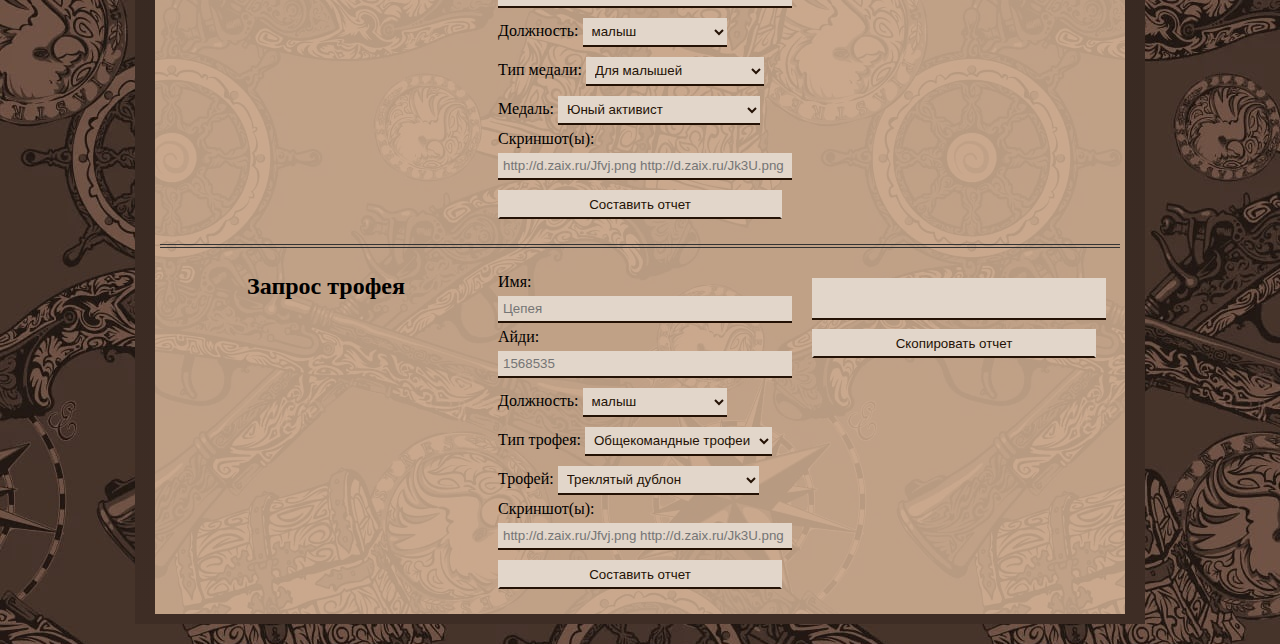
==== commit 6e08cf5f: "Add files via upload" ====
--- a/index.html
+++ b/index.html
@@ -20,6 +20,7 @@
       <li><a href="#Морская вылазка">Морская вылазка</a></li>
       <li><a href="#Грушевание">Грушевание</a></li>
       <li><a href="#Запрос медали">Запрос медали</a></li>
+      <li><a href="#Запрос трофея">Запрос трофея</a></li>
    </ul>
 
 <div class="main">
@@ -206,10 +207,34 @@
       <button id="m-copy">Скопировать отчет</button>
    </div>
    </div>
+   <hr>
+<div class="contaner"><h2 id="Запрос трофея">Запрос трофея</h2>
+   <div class="report">
+      <label>Имя: <input id="trof-name" type="text" placeholder="Цепея"></label>
+      <label>Айди: <input id="trof-id" type="text" placeholder="1568535"></label>
+      <label>Должность: <select id="trof-d">
+         <option>малыш</option>
+         <option>малыш-топотушка</option>
+         <option>юнга</option>
+         <option>матрос</option>
+         <option>старший матрос</option>
+      </select></label>
+      <label>Тип трофея: <select id="trof-gr"></select></label>
+      <label class="trof" id = "Общекомандные трофеи">Трофей: <select></select></label>
+      <label class="hidden trof" id = "Отрядные трофеи">Трофей: <select></select></label>
+      <label class="hidden trof" id = "Должностные трофеи">Трофей: <select></select></label>
+      <label>Скриншот(ы): <input type="text" id="trof-scr" placeholder="http://d.zaix.ru/Jfvj.png http://d.zaix.ru/Jk3U.png"></label>
+      <button id="trof-ok">Составить отчет</button>
+   </div>
+   <div>
+      <textarea id="trof-rep-rez"></textarea>
+      <button id="trof-copy">Скопировать отчет</button>
+   </div>
+   </div>
 </div>
 
 </div>
 
 <script src="отчеты.js"></script>
 </body>
-</html>
+</html>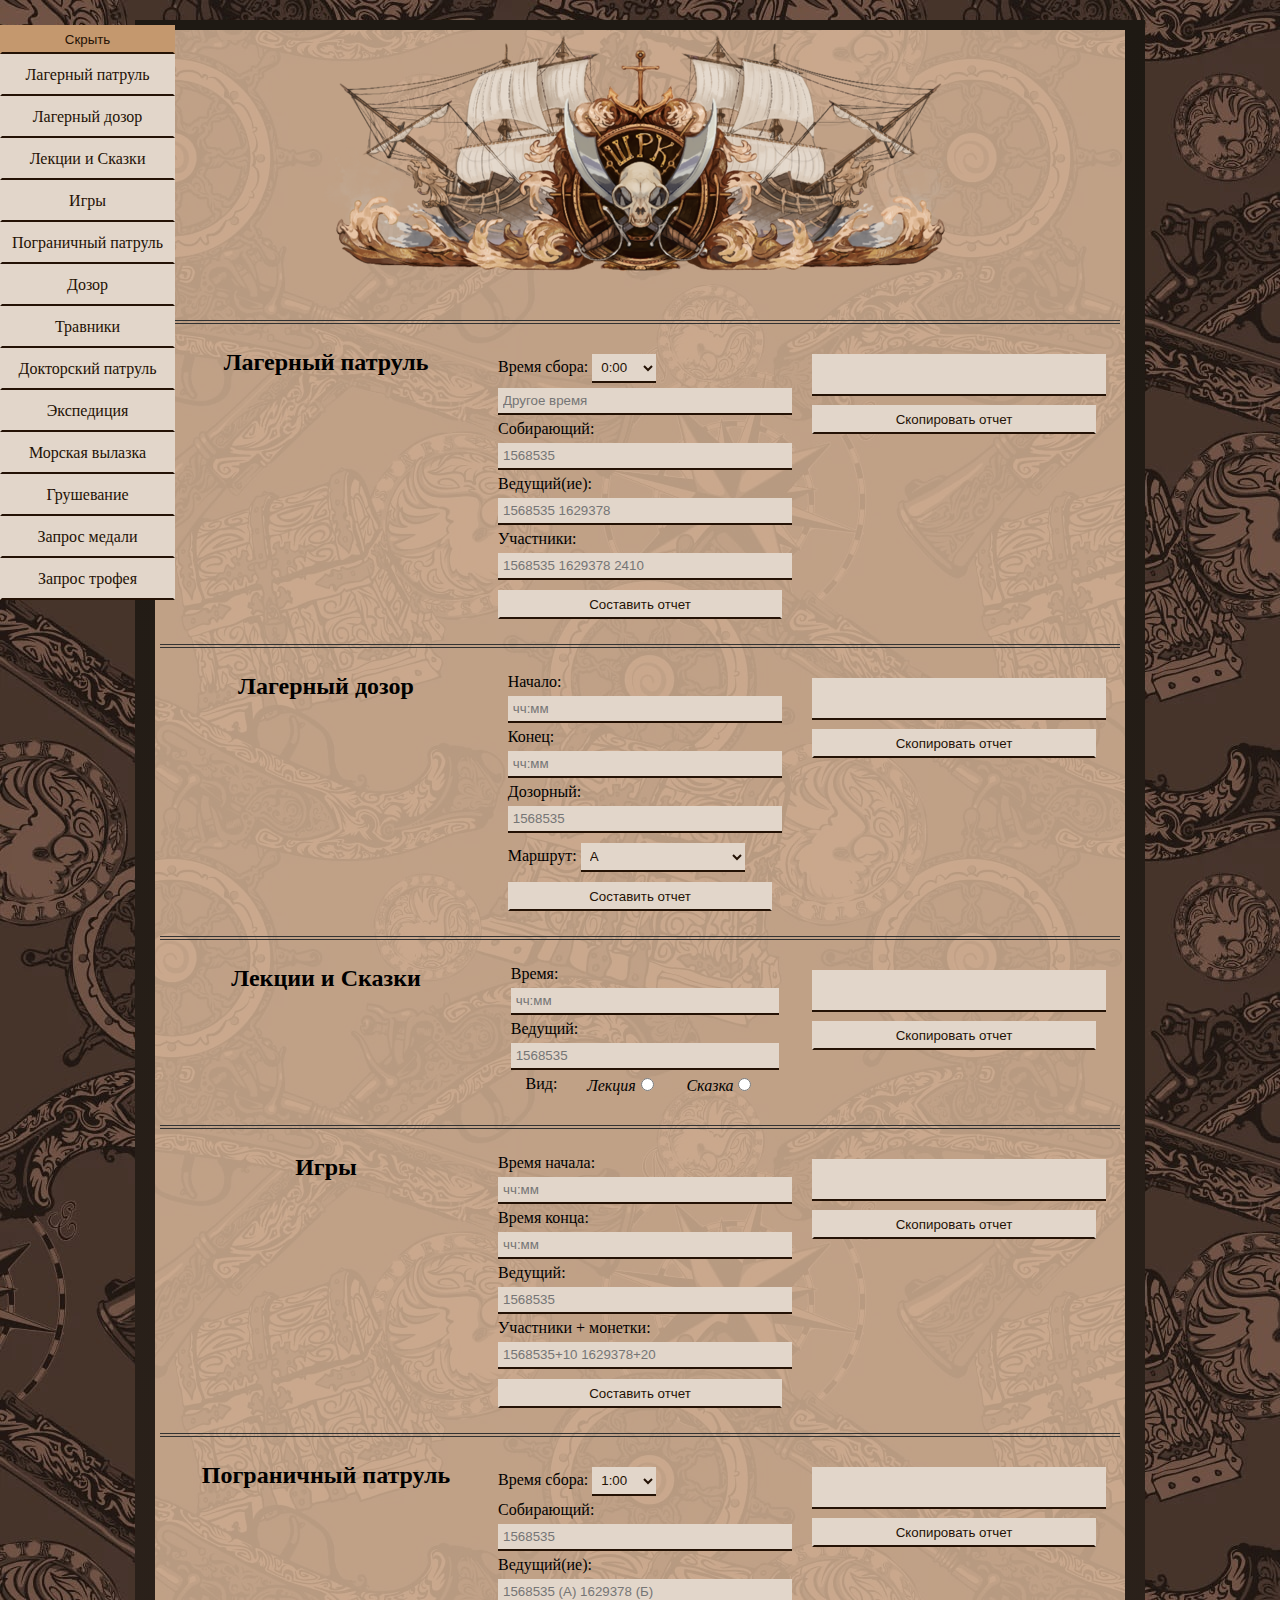
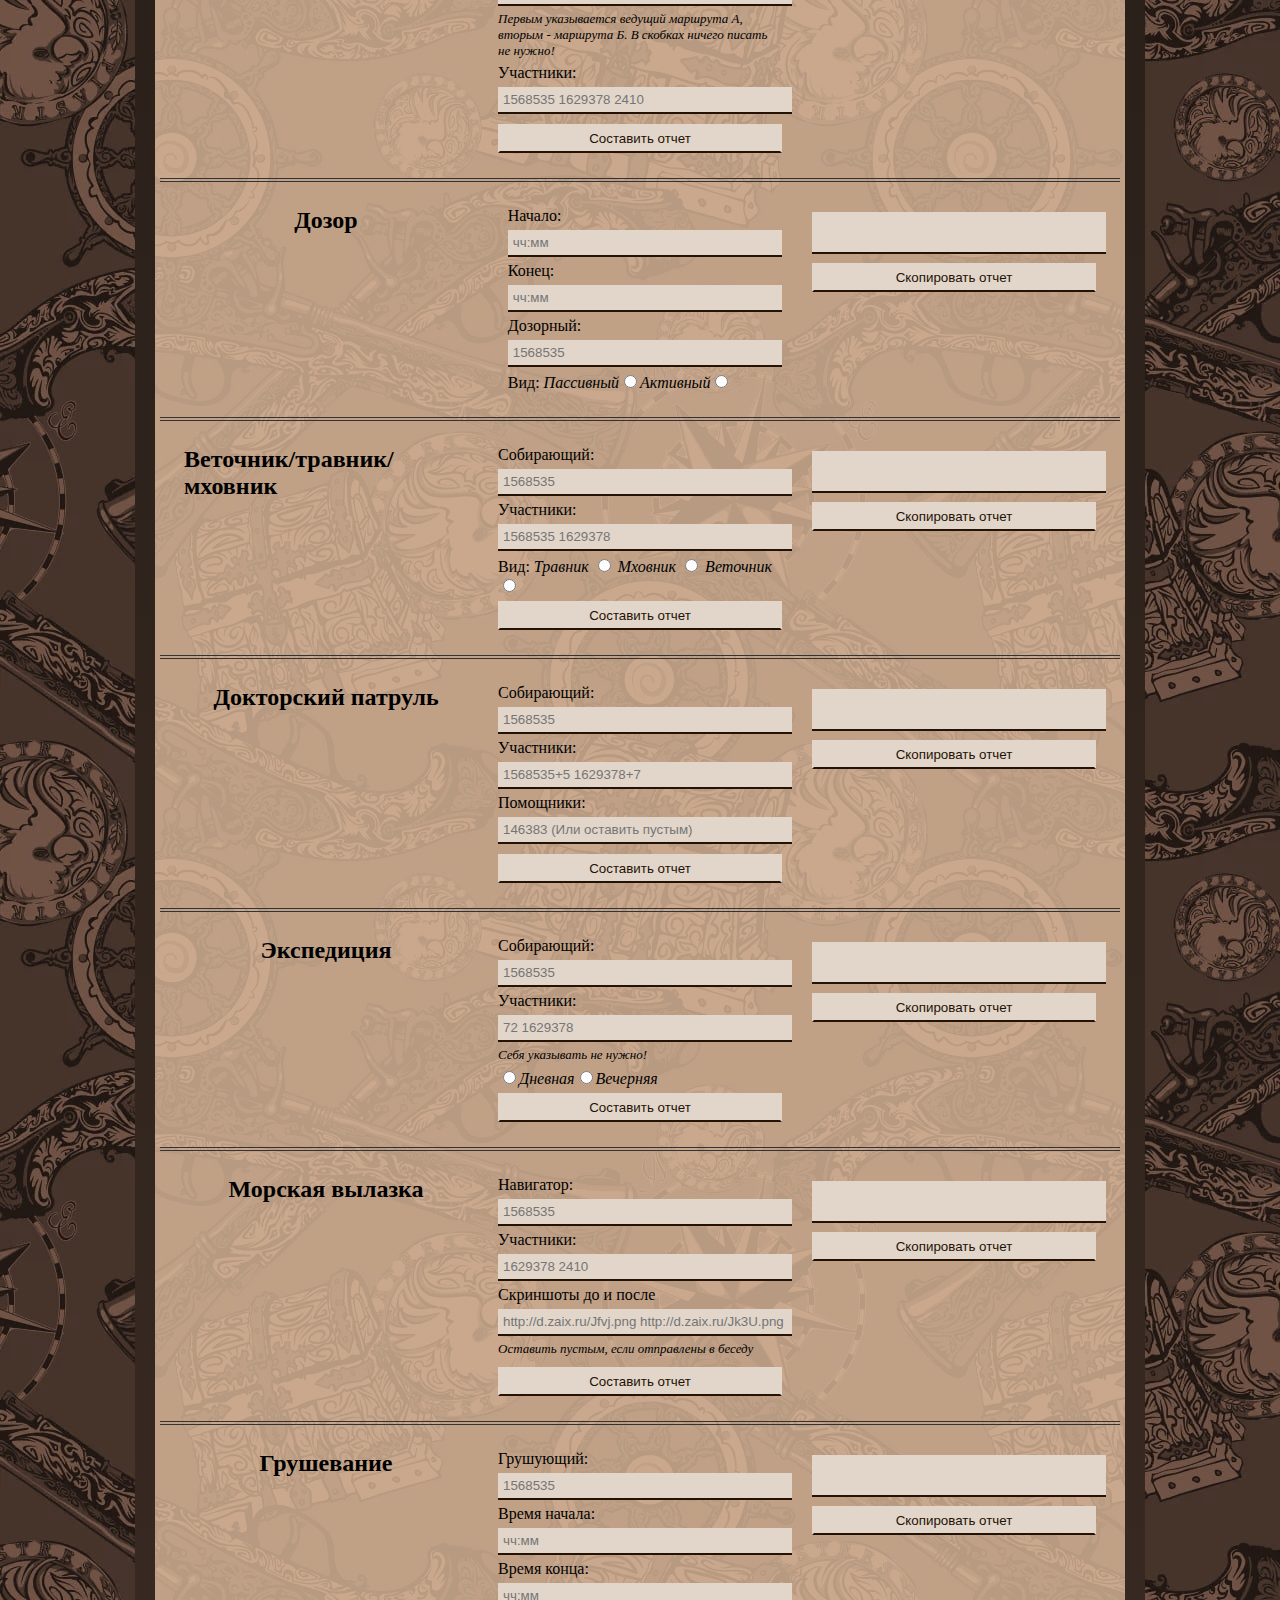
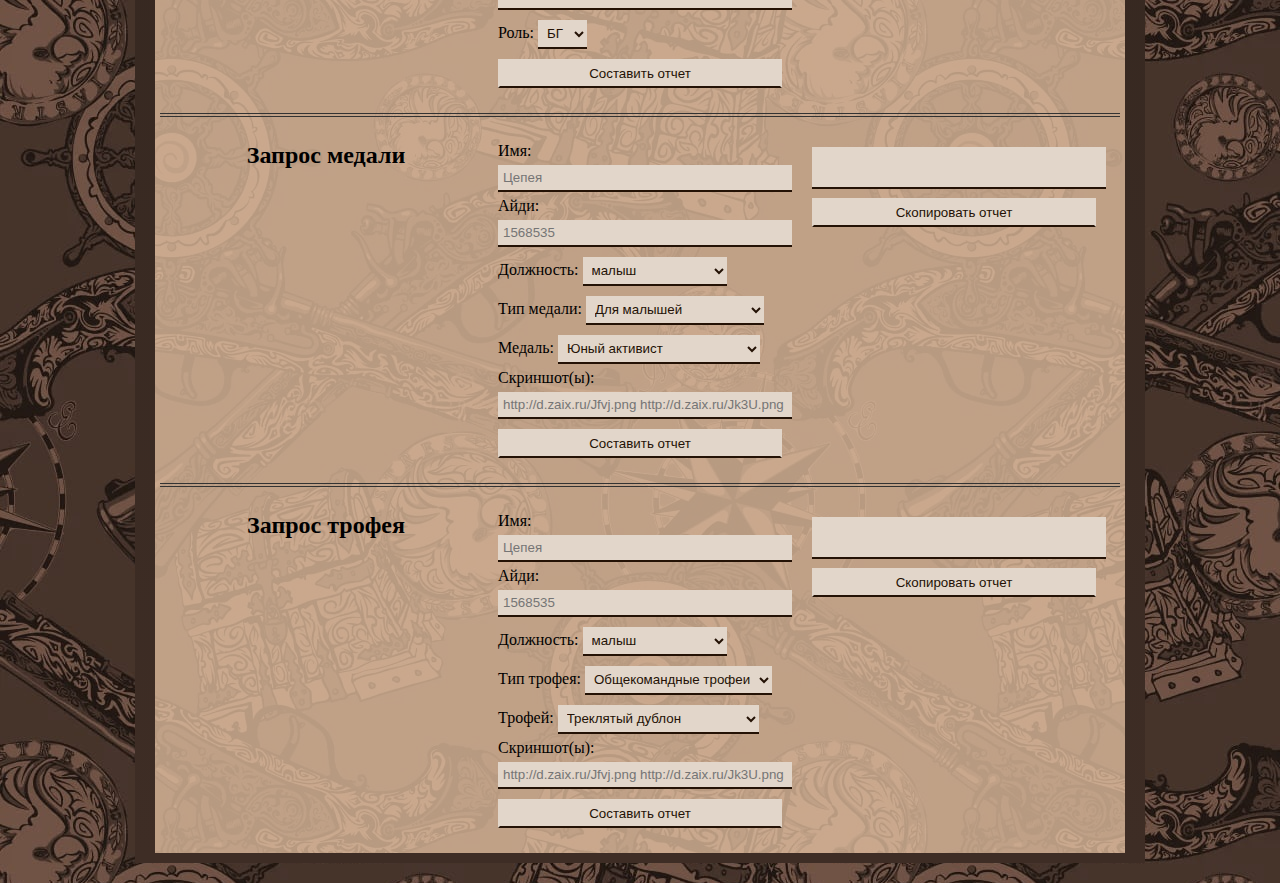
==== commit 3219d9e4: "Add files via upload" ====
--- a/index.html
+++ b/index.html
@@ -17,6 +17,7 @@
       <li><a href="#Дозор">Дозор</a></li>
       <li><a href="#Веточник">Травники</a></li>
       <li><a href="#Докторский патруль">Докторский патруль</a></li>
+      <li><a href="#Экспедиция">Экспедиция</a></li>
       <li><a href="#Морская вылазка">Морская вылазка</a></li>
       <li><a href="#Грушевание">Грушевание</a></li>
       <li><a href="#Запрос медали">Запрос медали</a></li>
@@ -144,6 +145,20 @@
    </div>
 </div>
 <hr>
+<div class="contaner"><h2 id="Экспедиция">Экспедиция</h2>
+   <div class="report">
+      <label>Собирающий: <input id="exp-col" type="text" placeholder="1568535"></label>
+      <label>Участники: <input id="exp-p" type="text" placeholder="72 1629378"></label>
+      <span class="tooltip">Себя указывать не нужно!</span>
+      <span><label><input type="radio" value="дневной" name="exp-w"><i>Дневная</i></label><label><input type="radio" value="вечерней" name="exp-w"><i>Вечерняя</i></label></span>
+      <button id="exp-ok">Составить отчет</button>
+   </div>
+   <div>
+      <textarea id="exp-rep-rez"></textarea>
+      <button id="exp-copy">Скопировать отчет</button>
+   </div>
+</div>
+<hr>
 <div class="contaner"><h2 id="Морская вылазка">Морская вылазка</h2>
    <div class="report">
       <label>Навигатор: <input id="nav-id" type="text" placeholder="1568535"></label>
--- a/style.css
+++ b/style.css
@@ -2,6 +2,12 @@
    margin: 0; padding: 0;
    background-image: url(img/46bd986038ce.png);
 }
+html {
+   scroll-behavior: smooth;
+ }
+ :target {
+   scroll-margin-top: 20vh; /* 50vh - половина высоты экрана */
+ }
 h1, h2, h3 {
    margin: 0; padding: 0;
 }
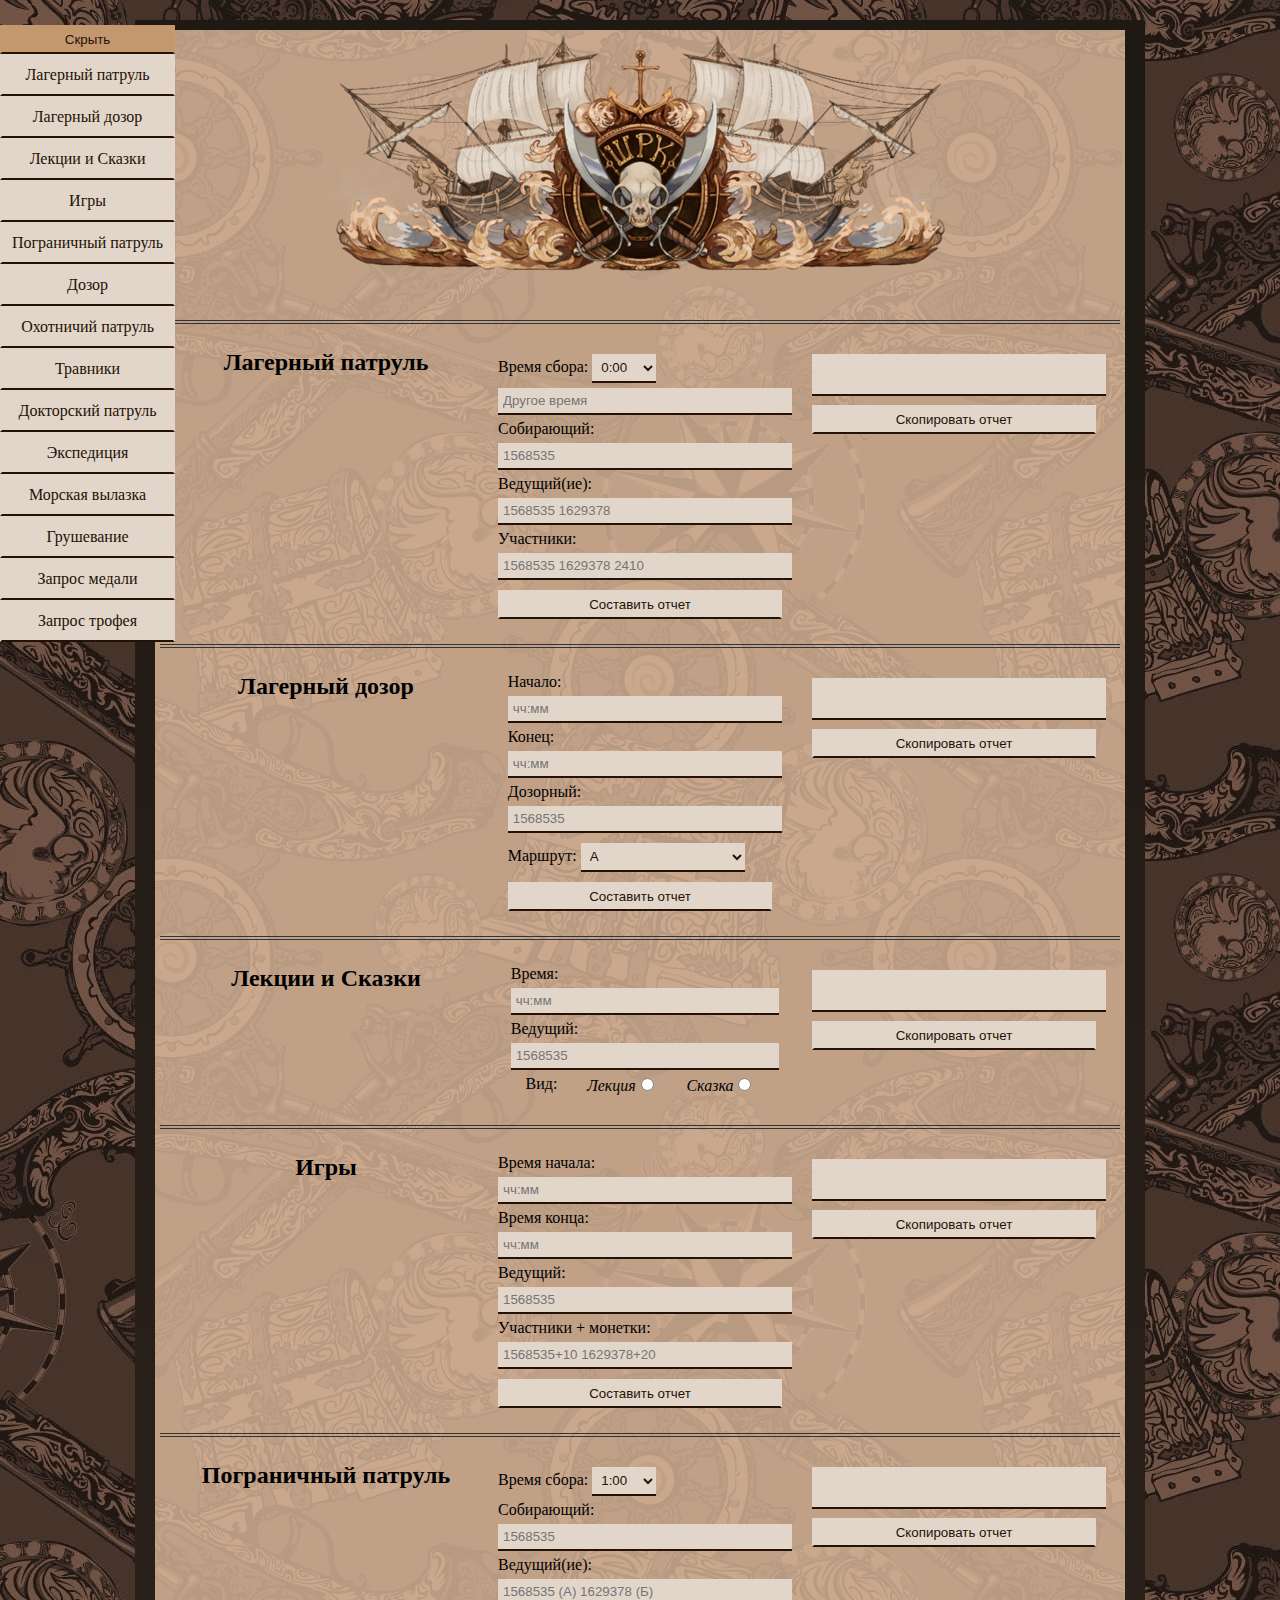
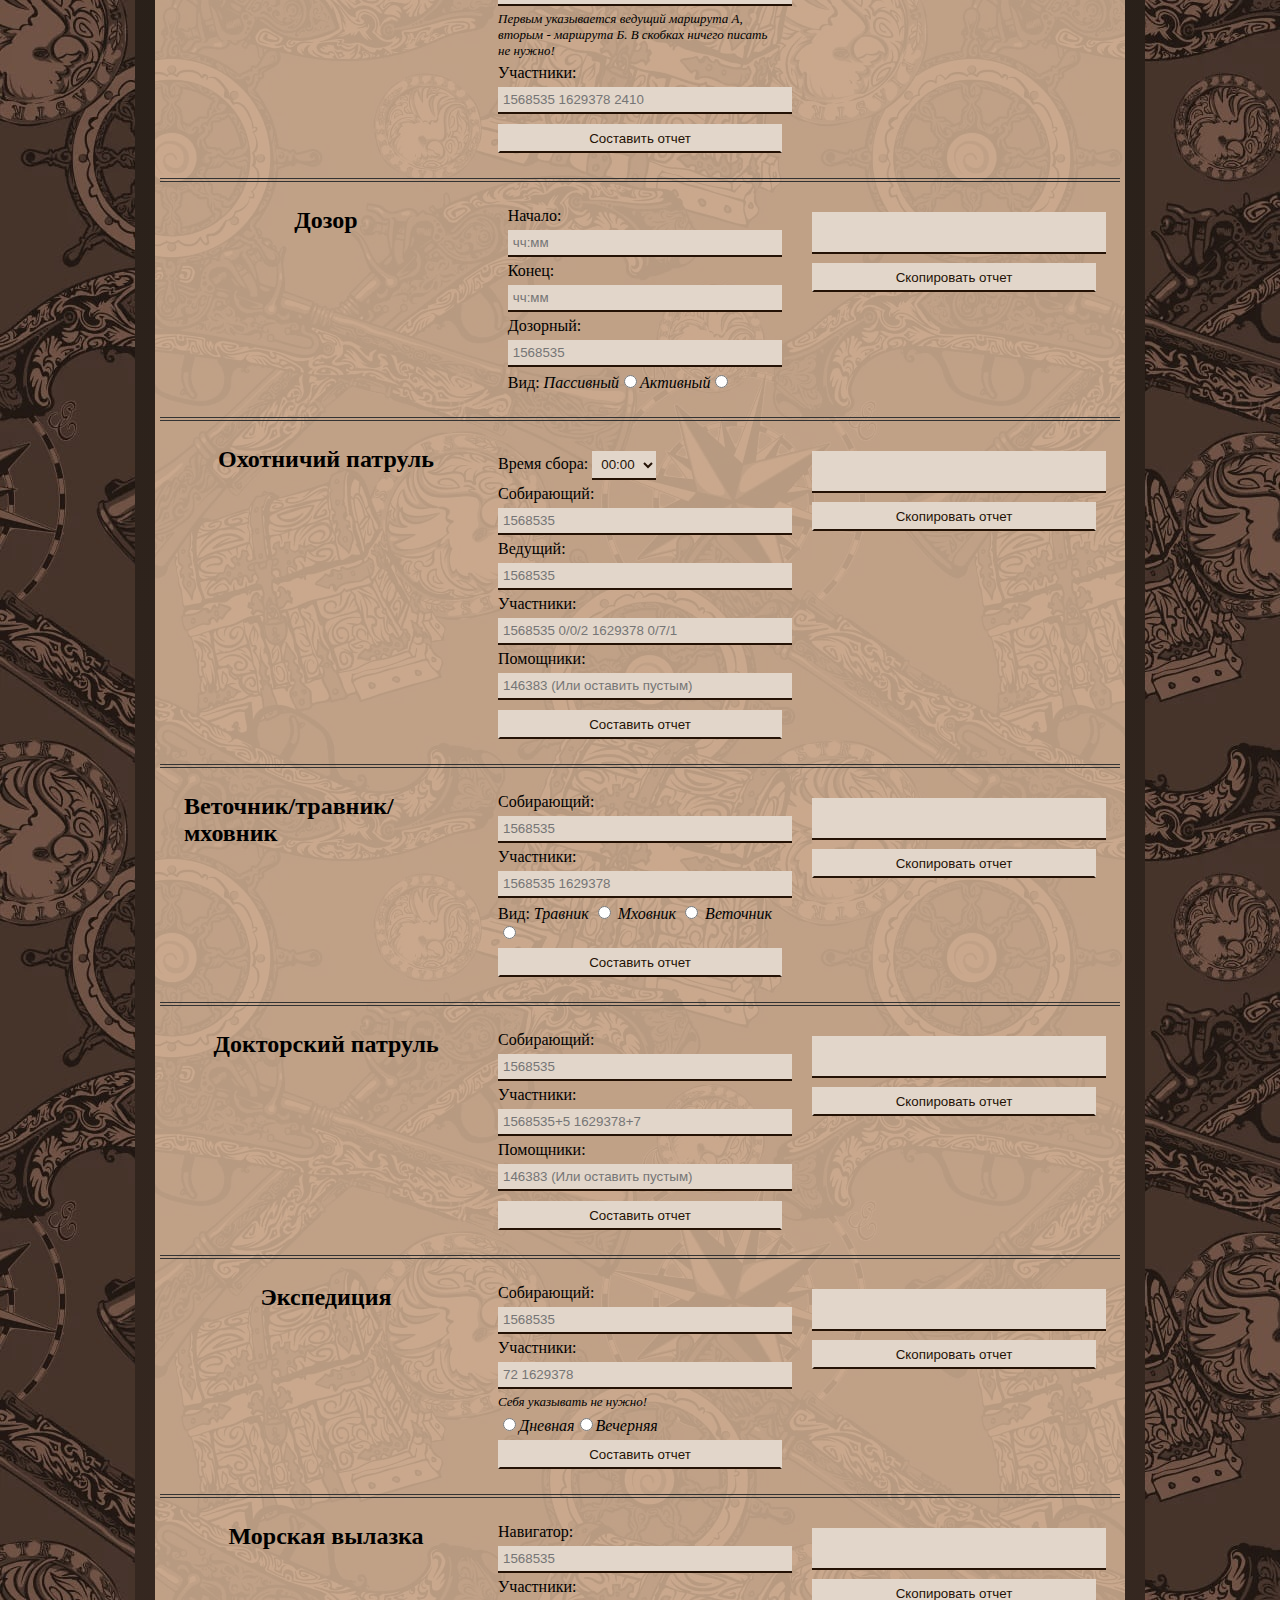
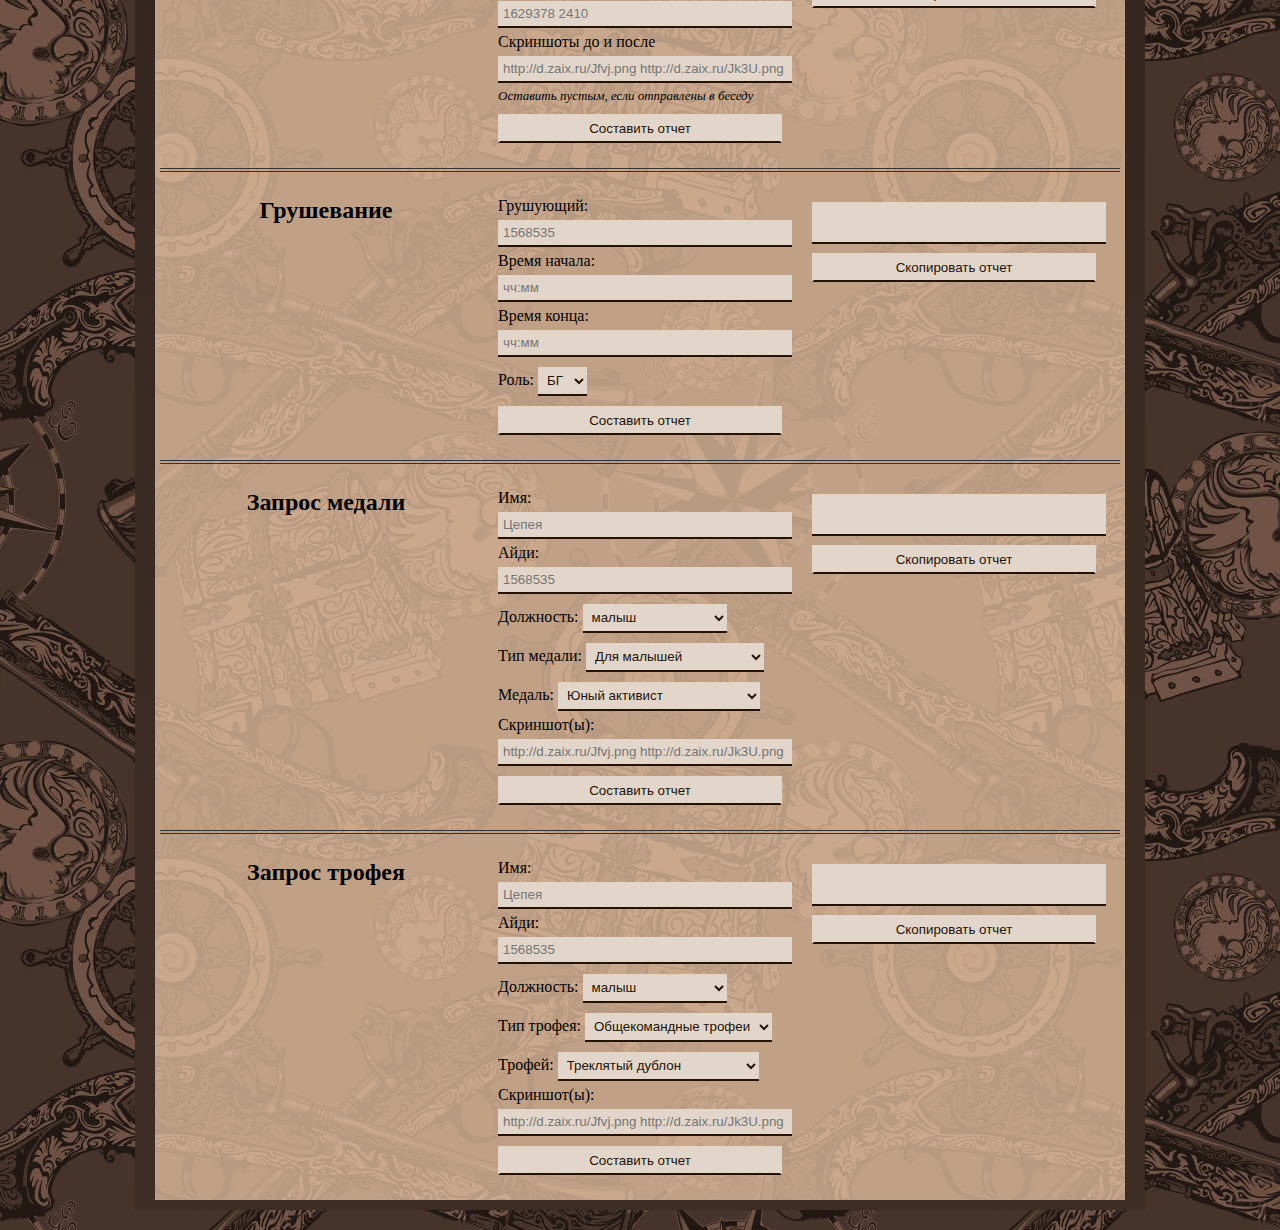
==== commit d037f74d: "Add files via upload" ====
--- a/index.html
+++ b/index.html
@@ -15,6 +15,7 @@
       <li><a href="#Игры">Игры</a></li>
       <li><a href="#Пограничный патруль">Пограничный патруль</a></li>
       <li><a href="#Дозор">Дозор</a></li>
+      <li><a href="#Охотничий патруль">Охотничий патруль</a></li>
       <li><a href="#Веточник">Травники</a></li>
       <li><a href="#Докторский патруль">Докторский патруль</a></li>
       <li><a href="#Экспедиция">Экспедиция</a></li>
@@ -113,6 +114,20 @@
       <textarea id="d-rep-rez"></textarea>
       <button id="d-copy">Скопировать отчет</button>
    </div>
+</div><hr>
+<div class="contaner"><h2 id="Охотничий патруль">Охотничий патруль</h2>
+   <div class="report">
+      <label>Время сбора: <select id="ox-time"></select></label>
+      <label>Собирающий: <input id="ox-col" type="text" placeholder="1568535"></label>
+      <label>Ведущий: <input id="ox-ved" type="text" placeholder="1568535"></label>
+      <label>Участники: <input id="ox-p" type="text" placeholder="1568535 0/0/2 1629378 0/7/1"></label>
+      <label>Помощники: <input id="ox-pom" type="text" placeholder="146383 (Или оставить пустым)"></label>
+      <button id="ox-ok">Составить отчет</button>
+   </div>
+   <div>
+      <textarea id="ox-rep-rez"></textarea>
+      <button id="ox-copy">Скопировать отчет</button>
+   </div>
 </div>
 <hr>
 <div class="contaner trav"><h2 id="Веточник">Веточник/травник/мховник</h2>
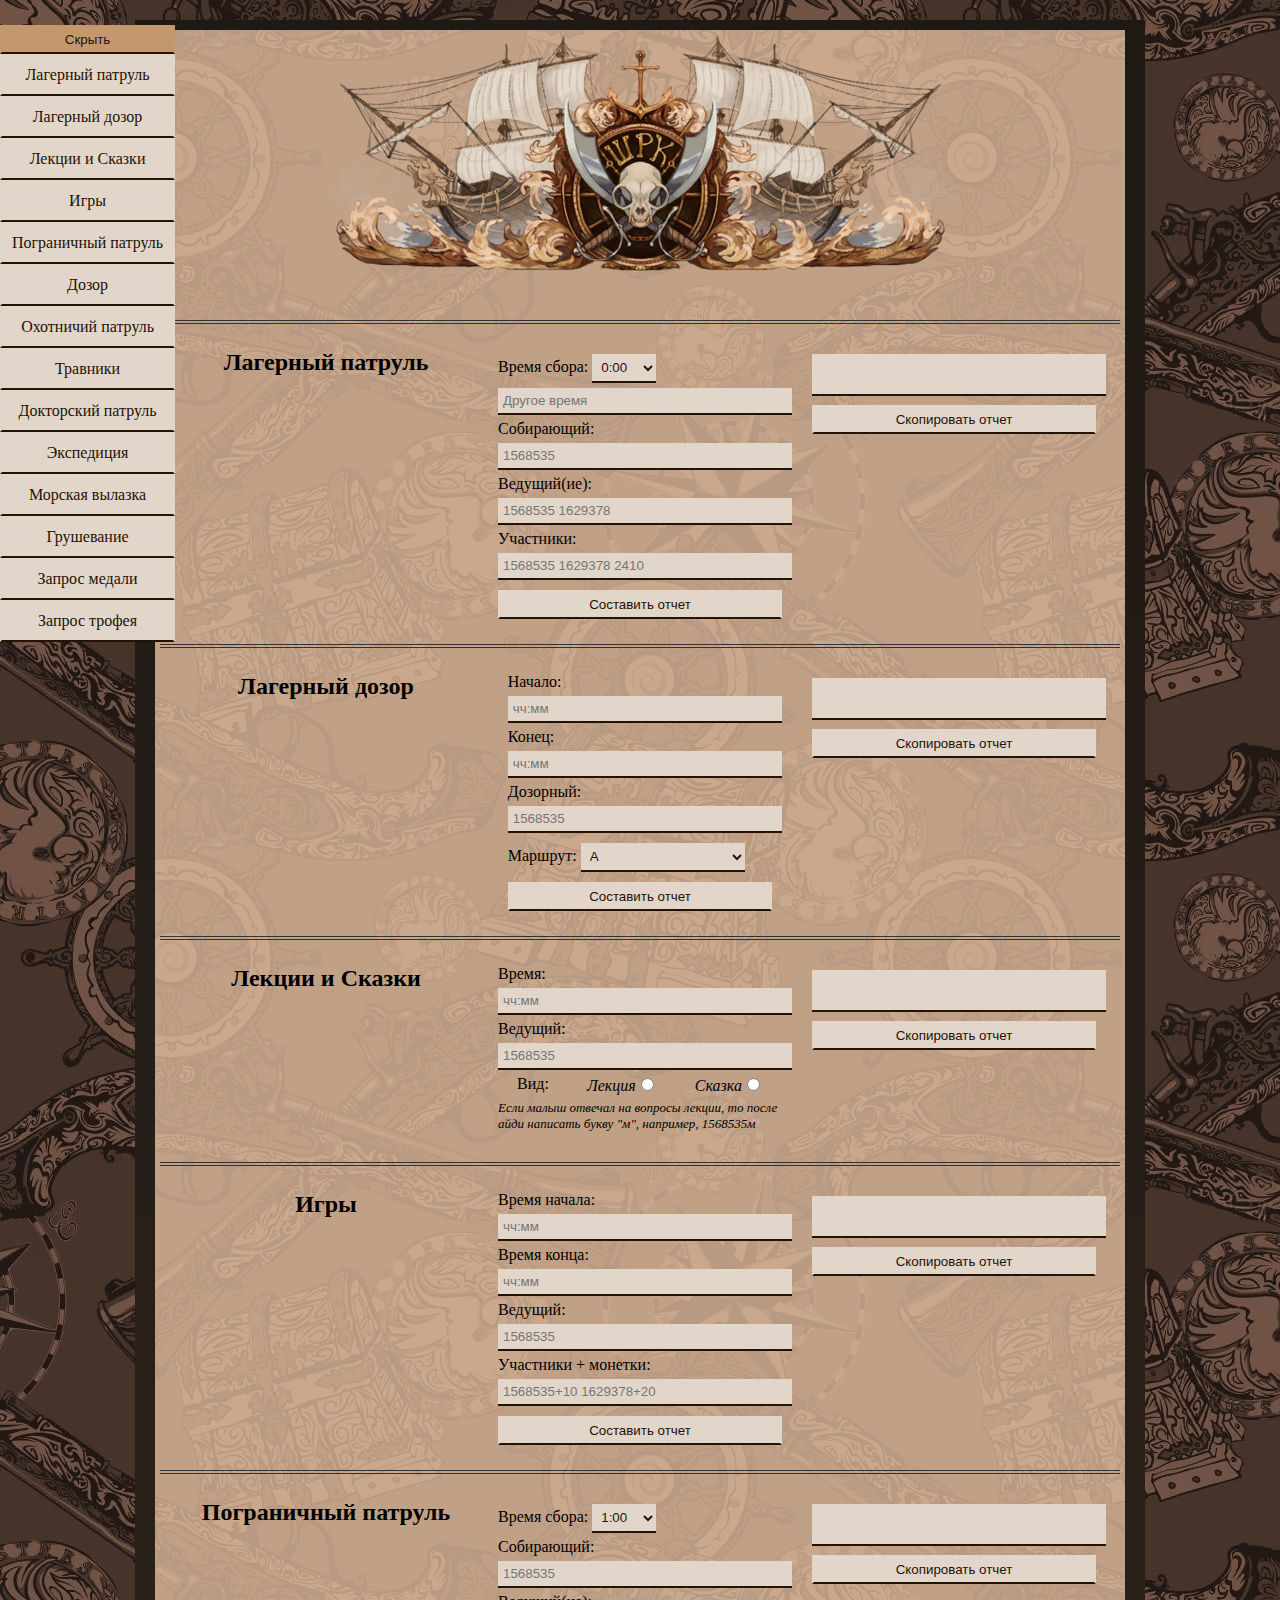
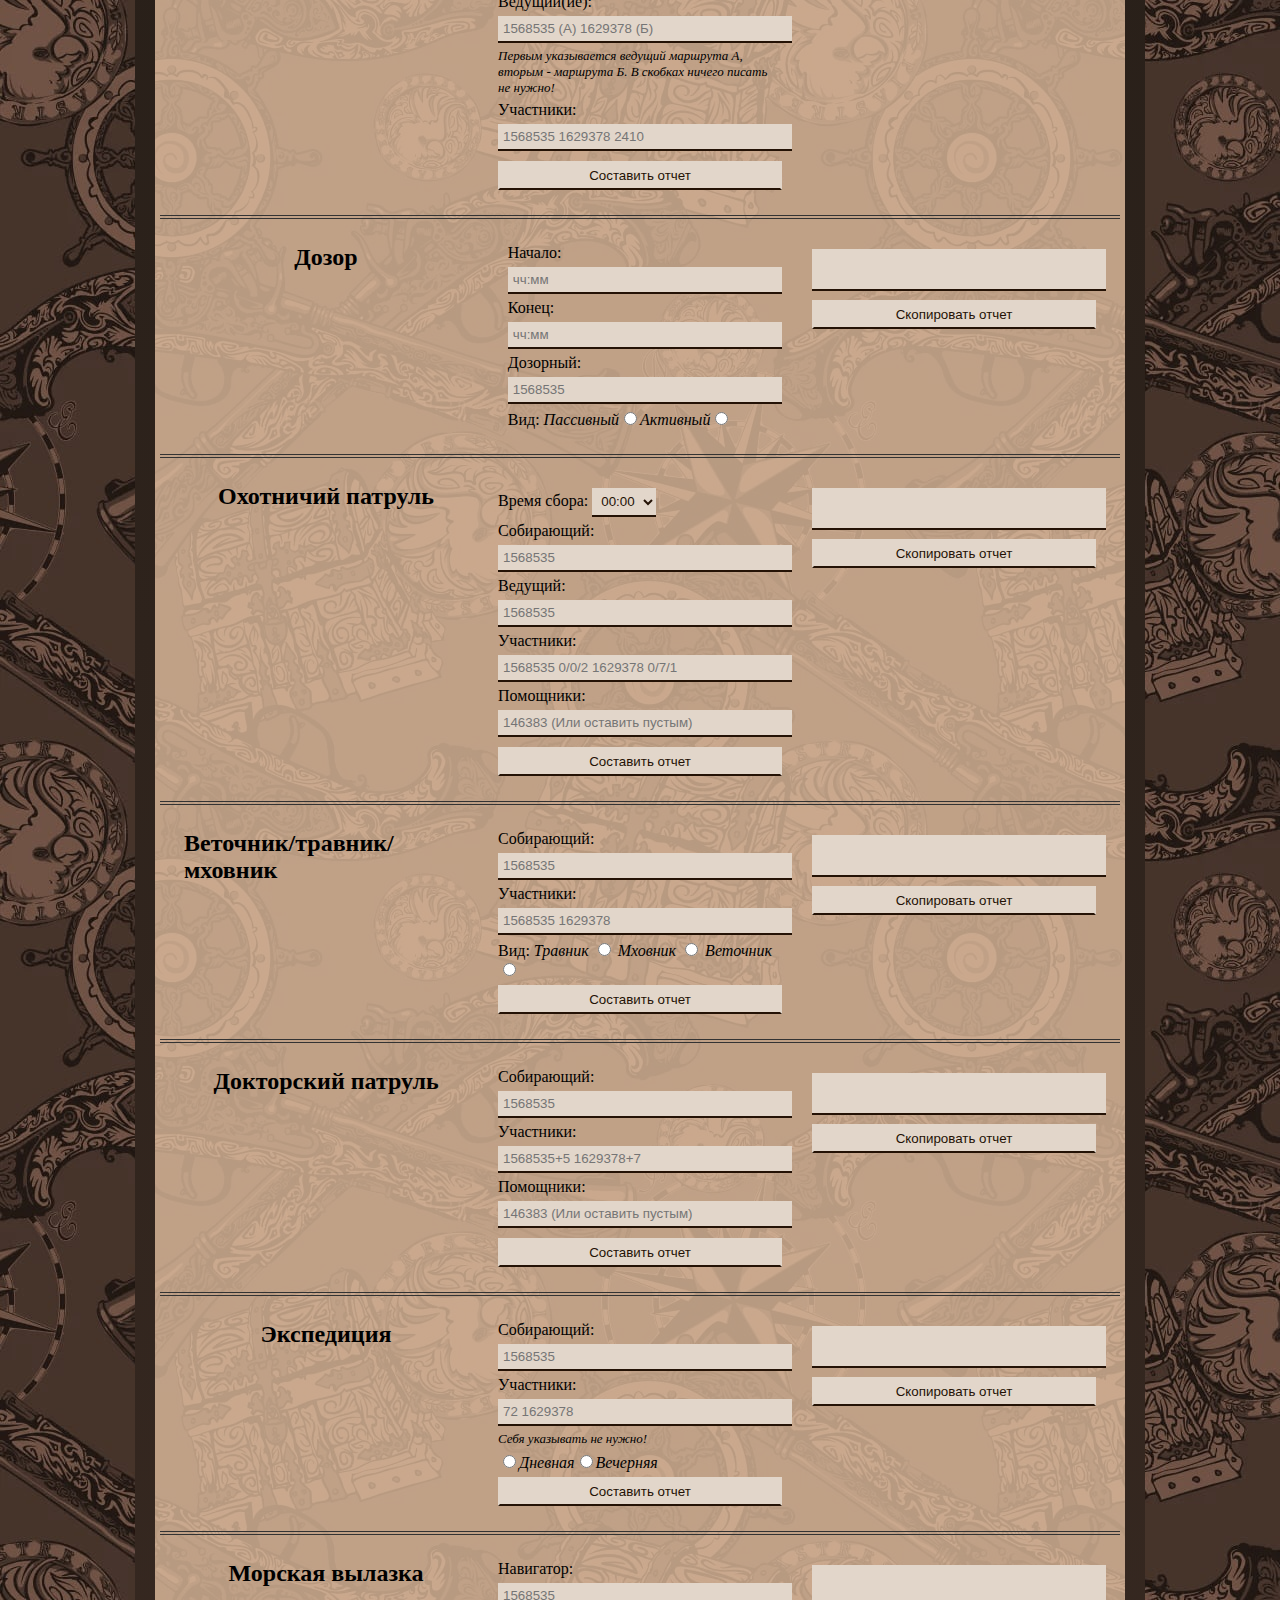
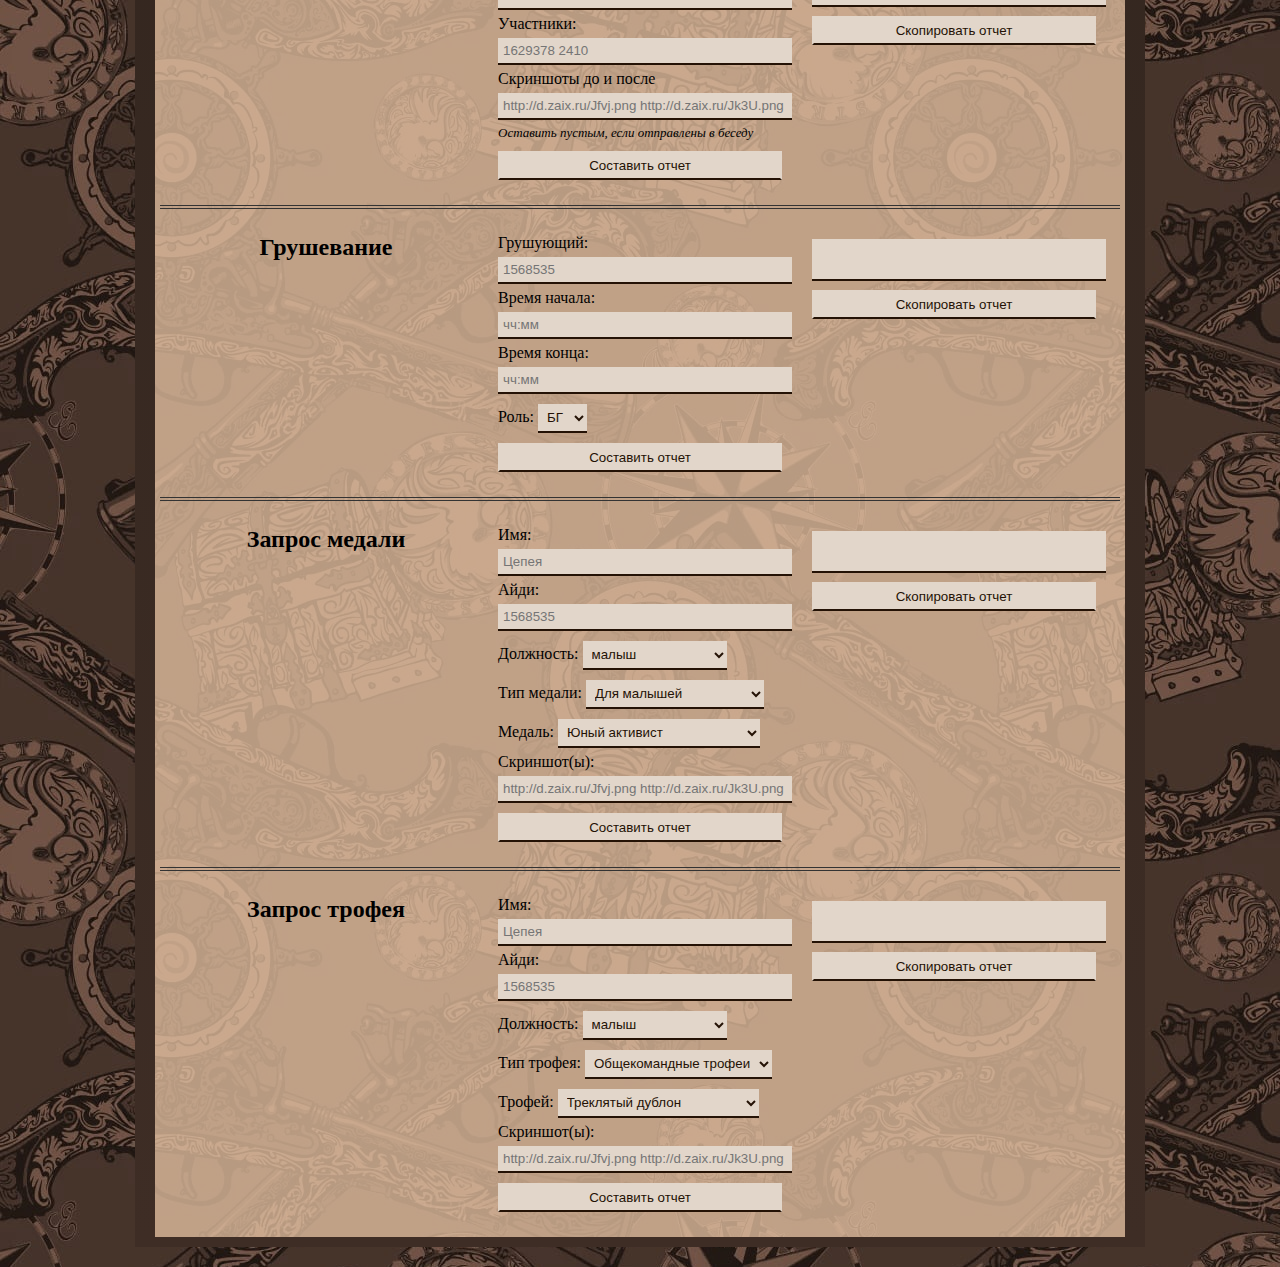
==== commit d9f770af: "Add files via upload" ====
--- a/index.html
+++ b/index.html
@@ -62,7 +62,8 @@
       <label>Ведущий: <input type="text" id="lec-id" placeholder="1568535"></label>
       <span class="lec-st">Вид: <label>Лекция<input id="lec-sel" type="radio" name="what-tell" value="лекция"></label><label>Сказка<input id="st-sel" type="radio" name="what-tell" value="сказка"></label></span>
       <label class="hidden lec">Тема лекции/сказки: <input class="hidden" id="st-name" type="text" placeholder="Название сказки"><select class="hidden" id="lec-name"></select></label>
-      <label class="hidden lec">Участники + монетки: <input type="text" id="lec-party" placeholder="1568535+10 1629378+20"></label>
+      <label class="hidden lec">Участники: <input type="text" id="lec-party" placeholder="1568535м 1629378"></label>
+      <span class="tooltip">Если малыш отвечал на вопросы лекции, то после айди написать букву "м", например, 1568535м</span>
       <button class="hidden lec" id="lec-ok">Составить отчет</button>
    </div>
    <div>
